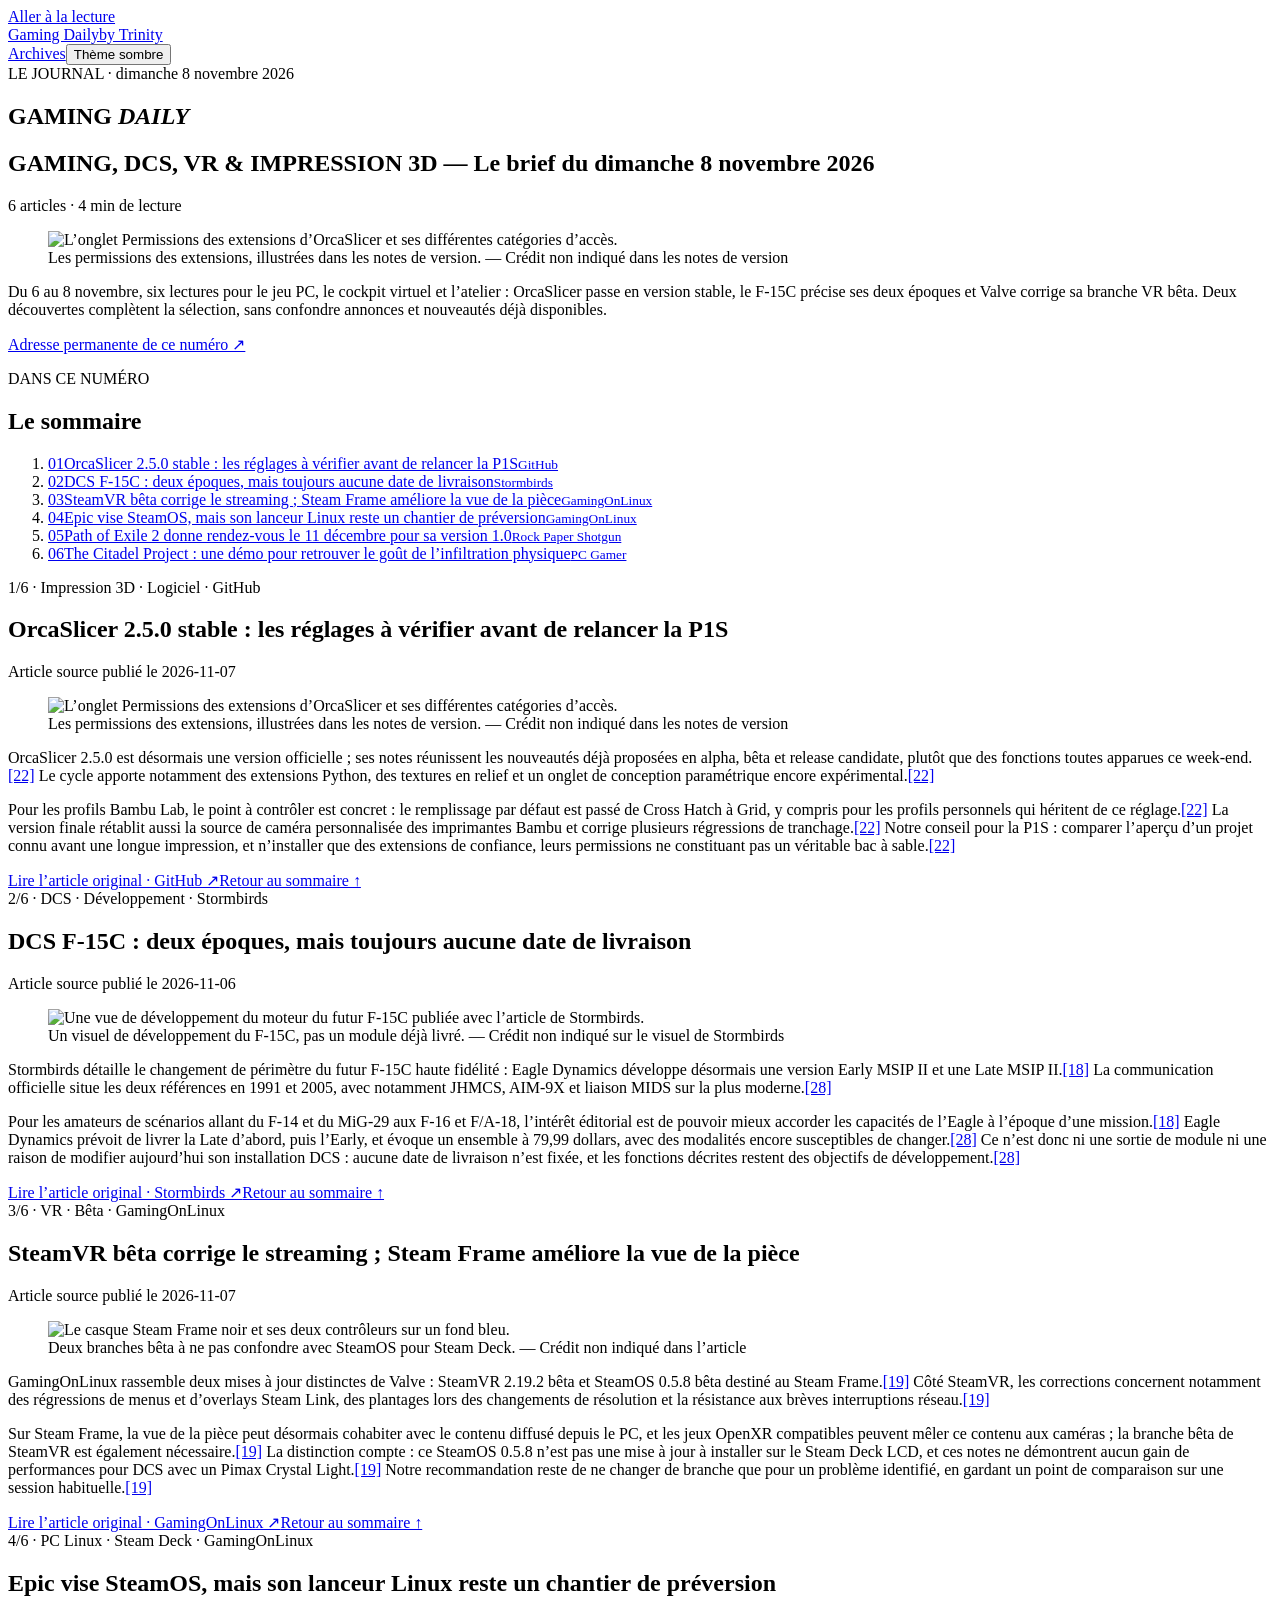
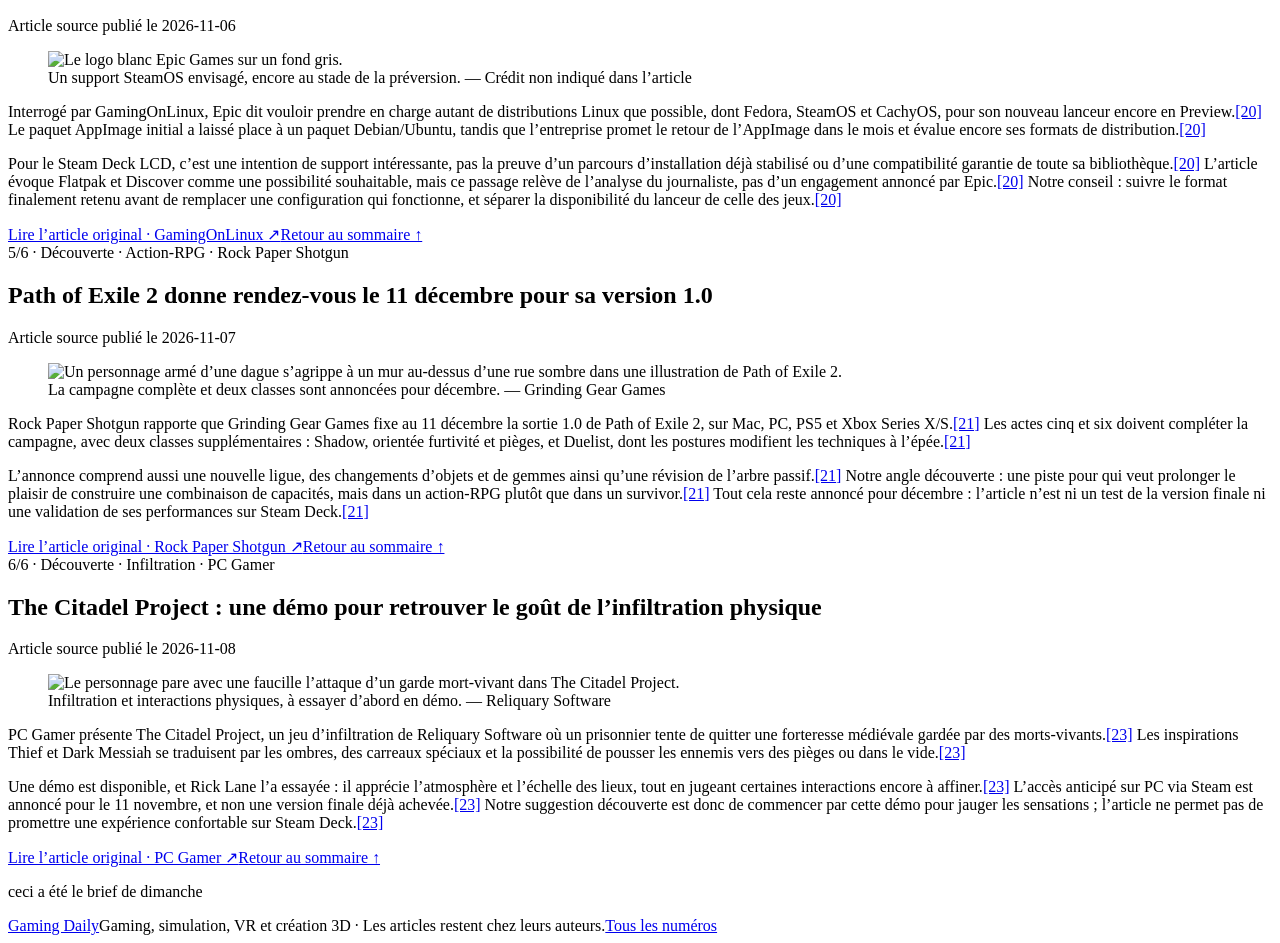
==== index.html @ 14b0c36d "Publish Gaming Daily 2026-11-08" ====
<!doctype html><html lang="fr" data-edition="2026-11-08"><head><meta charset="utf-8"><meta name="viewport" content="width=device-width, initial-scale=1"><meta name="color-scheme" content="light dark"><title>GAMING, DCS, VR &amp; IMPRESSION 3D — Le brief du dimanche 8 novembre 2026 — Gaming Daily</title><link rel="stylesheet" href="/gaming-daily/assets/style.css?v=96cc89c1b311"><script src="/gaming-daily/assets/theme.js?v=96cc89c1b311"></script></head><body><a class="skip" href="#lecture">Aller à la lecture</a><header class="top"><a href="/gaming-daily/">Gaming Daily<span>by Trinity</span></a><nav aria-label="Navigation principale"><a href="/gaming-daily/archives/">Archives</a><button id="theme" type="button" aria-label="Changer le thème">Thème sombre</button></nav></header><main id="lecture"><section class="cover"><div class="eyebrow">LE JOURNAL · dimanche 8 novembre 2026</div><h1>GAMING <em>DAILY</em></h1><div class="cover-bottom"><h2>GAMING, DCS, VR &amp; IMPRESSION 3D — Le brief du dimanche 8 novembre 2026</h2><p>6 articles · 4 min de lecture</p></div><figure class="cover-image"><img src="/gaming-daily/assets/images/2026-11-08/orcaslicer-permissions.png" alt="L’onglet Permissions des extensions d’OrcaSlicer et ses différentes catégories d’accès." fetchpriority="high"><figcaption>Les permissions des extensions, illustrées dans les notes de version. <span>— Crédit non indiqué dans les notes de version</span></figcaption></figure><p class="intro">Du 6 au 8 novembre, six lectures pour le jeu PC, le cockpit virtuel et l’atelier : OrcaSlicer passe en version stable, le F-15C précise ses deux époques et Valve corrige sa branche VR bêta. Deux découvertes complètent la sélection, sans confondre annonces et nouveautés déjà disponibles.</p><a class="permanent" href="/gaming-daily/editions/2026-11-08/">Adresse permanente de ce numéro ↗</a></section><section class="contents" aria-labelledby="sommaire"><div><p class="eyebrow">DANS CE NUMÉRO</p><h2 id="sommaire">Le sommaire</h2></div><ol><li><a href="#orcaslicer-250-stable"><span>01</span>OrcaSlicer 2.5.0 stable : les réglages à vérifier avant de relancer la P1S<small>GitHub</small></a></li><li><a href="#dcs-f15c-deux-epoques"><span>02</span>DCS F-15C : deux époques, mais toujours aucune date de livraison<small>Stormbirds</small></a></li><li><a href="#steamvr-beta-2192"><span>03</span>SteamVR bêta corrige le streaming ; Steam Frame améliore la vue de la pièce<small>GamingOnLinux</small></a></li><li><a href="#epic-linux-distributions"><span>04</span>Epic vise SteamOS, mais son lanceur Linux reste un chantier de préversion<small>GamingOnLinux</small></a></li><li><a href="#path-of-exile-2-10-date"><span>05</span>Path of Exile 2 donne rendez-vous le 11 décembre pour sa version 1.0<small>Rock Paper Shotgun</small></a></li><li><a href="#citadel-project-demo"><span>06</span>The Citadel Project : une démo pour retrouver le goût de l’infiltration physique<small>PC Gamer</small></a></li></ol></section><div class="stories"><article id="orcaslicer-250-stable"><header class="article-head"><div class="eyebrow">1/6 · Impression 3D · Logiciel · GitHub</div><h2>OrcaSlicer 2.5.0 stable : les réglages à vérifier avant de relancer la P1S</h2><p class="dateline">Article source publié le <time datetime="2026-11-07T07:13:09Z">2026-11-07</time></p></header><figure class="article-image"><img src="/gaming-daily/assets/images/2026-11-08/orcaslicer-permissions.png" alt="L’onglet Permissions des extensions d’OrcaSlicer et ses différentes catégories d’accès." loading="lazy"><figcaption>Les permissions des extensions, illustrées dans les notes de version. <span>— Crédit non indiqué dans les notes de version</span></figcaption></figure><div class="prose"><p>OrcaSlicer 2.5.0 est désormais une version officielle ; ses notes réunissent les nouveautés déjà proposées en alpha, bêta et release candidate, plutôt que des fonctions toutes apparues ce week-end.<a class="citation" href="https://github.com/OrcaSlicer/OrcaSlicer/releases/tag/v2.5.0" aria-label="Source 22 : GitHub">[22]</a> Le cycle apporte notamment des extensions Python, des textures en relief et un onglet de conception paramétrique encore expérimental.<a class="citation" href="https://github.com/OrcaSlicer/OrcaSlicer/releases/tag/v2.5.0" aria-label="Source 22 : GitHub">[22]</a></p><p>Pour les profils Bambu Lab, le point à contrôler est concret : le remplissage par défaut est passé de Cross Hatch à Grid, y compris pour les profils personnels qui héritent de ce réglage.<a class="citation" href="https://github.com/OrcaSlicer/OrcaSlicer/releases/tag/v2.5.0" aria-label="Source 22 : GitHub">[22]</a> La version finale rétablit aussi la source de caméra personnalisée des imprimantes Bambu et corrige plusieurs régressions de tranchage.<a class="citation" href="https://github.com/OrcaSlicer/OrcaSlicer/releases/tag/v2.5.0" aria-label="Source 22 : GitHub">[22]</a> Notre conseil pour la P1S : comparer l’aperçu d’un projet connu avant une longue impression, et n’installer que des extensions de confiance, leurs permissions ne constituant pas un véritable bac à sable.<a class="citation" href="https://github.com/OrcaSlicer/OrcaSlicer/releases/tag/v2.5.0" aria-label="Source 22 : GitHub">[22]</a></p><a class="source" href="https://github.com/OrcaSlicer/OrcaSlicer/releases/tag/v2.5.0" rel="noopener">Lire l’article original · GitHub ↗</a><a class="back" href="#sommaire">Retour au sommaire ↑</a></div></article><article id="dcs-f15c-deux-epoques"><header class="article-head"><div class="eyebrow">2/6 · DCS · Développement · Stormbirds</div><h2>DCS F-15C : deux époques, mais toujours aucune date de livraison</h2><p class="dateline">Article source publié le <time datetime="2026-11-06T20:38:07+00:00">2026-11-06</time></p></header><figure class="article-image"><img src="/gaming-daily/assets/images/2026-11-08/dcs-f15c-developpement.jpg" alt="Une vue de développement du moteur du futur F-15C publiée avec l’article de Stormbirds." loading="lazy"><figcaption>Un visuel de développement du F-15C, pas un module déjà livré. <span>— Crédit non indiqué sur le visuel de Stormbirds</span></figcaption></figure><div class="prose"><p>Stormbirds détaille le changement de périmètre du futur F-15C haute fidélité : Eagle Dynamics développe désormais une version Early MSIP II et une Late MSIP II.<a class="citation" href="https://stormbirds.blog/2026/11/06/eagle-dynamics-confirms-dcs-f-15c-will-have-both-msip-ii-early-and-late-variants/" aria-label="Source 18 : Stormbirds">[18]</a> La communication officielle situe les deux références en 1991 et 2005, avec notamment JHMCS, AIM-9X et liaison MIDS sur la plus moderne.<a class="citation" href="https://www.digitalcombatsimulator.com/en/news/2026-11-07" aria-label="Source 28 : Eagle Dynamics">[28]</a></p><p>Pour les amateurs de scénarios allant du F-14 et du MiG-29 aux F-16 et F/A-18, l’intérêt éditorial est de pouvoir mieux accorder les capacités de l’Eagle à l’époque d’une mission.<a class="citation" href="https://stormbirds.blog/2026/11/06/eagle-dynamics-confirms-dcs-f-15c-will-have-both-msip-ii-early-and-late-variants/" aria-label="Source 18 : Stormbirds">[18]</a> Eagle Dynamics prévoit de livrer la Late d’abord, puis l’Early, et évoque un ensemble à 79,99 dollars, avec des modalités encore susceptibles de changer.<a class="citation" href="https://www.digitalcombatsimulator.com/en/news/2026-11-07" aria-label="Source 28 : Eagle Dynamics">[28]</a> Ce n’est donc ni une sortie de module ni une raison de modifier aujourd’hui son installation DCS : aucune date de livraison n’est fixée, et les fonctions décrites restent des objectifs de développement.<a class="citation" href="https://www.digitalcombatsimulator.com/en/news/2026-11-07" aria-label="Source 28 : Eagle Dynamics">[28]</a></p><a class="source" href="https://stormbirds.blog/2026/11/06/eagle-dynamics-confirms-dcs-f-15c-will-have-both-msip-ii-early-and-late-variants/" rel="noopener">Lire l’article original · Stormbirds ↗</a><a class="back" href="#sommaire">Retour au sommaire ↑</a></div></article><article id="steamvr-beta-2192"><header class="article-head"><div class="eyebrow">3/6 · VR · Bêta · GamingOnLinux</div><h2>SteamVR bêta corrige le streaming ; Steam Frame améliore la vue de la pièce</h2><p class="dateline">Article source publié le <time datetime="2026-11-07T11:53:30Z">2026-11-07</time></p></header><figure class="article-image"><img src="/gaming-daily/assets/images/2026-11-08/steam-frame.jpg" alt="Le casque Steam Frame noir et ses deux contrôleurs sur un fond bleu." loading="lazy"><figcaption>Deux branches bêta à ne pas confondre avec SteamOS pour Steam Deck. <span>— Crédit non indiqué dans l’article</span></figcaption></figure><div class="prose"><p>GamingOnLinux rassemble deux mises à jour distinctes de Valve : SteamVR 2.19.2 bêta et SteamOS 0.5.8 bêta destiné au Steam Frame.<a class="citation" href="https://www.gamingonlinux.com/2026/11/steamos-0-5-8-beta-for-steam-frame-and-steamvr-beta-2-19-2-released/" aria-label="Source 19 : GamingOnLinux">[19]</a> Côté SteamVR, les corrections concernent notamment des régressions de menus et d’overlays Steam Link, des plantages lors des changements de résolution et la résistance aux brèves interruptions réseau.<a class="citation" href="https://www.gamingonlinux.com/2026/11/steamos-0-5-8-beta-for-steam-frame-and-steamvr-beta-2-19-2-released/" aria-label="Source 19 : GamingOnLinux">[19]</a></p><p>Sur Steam Frame, la vue de la pièce peut désormais cohabiter avec le contenu diffusé depuis le PC, et les jeux OpenXR compatibles peuvent mêler ce contenu aux caméras ; la branche bêta de SteamVR est également nécessaire.<a class="citation" href="https://www.gamingonlinux.com/2026/11/steamos-0-5-8-beta-for-steam-frame-and-steamvr-beta-2-19-2-released/" aria-label="Source 19 : GamingOnLinux">[19]</a> La distinction compte : ce SteamOS 0.5.8 n’est pas une mise à jour à installer sur le Steam Deck LCD, et ces notes ne démontrent aucun gain de performances pour DCS avec un Pimax Crystal Light.<a class="citation" href="https://www.gamingonlinux.com/2026/11/steamos-0-5-8-beta-for-steam-frame-and-steamvr-beta-2-19-2-released/" aria-label="Source 19 : GamingOnLinux">[19]</a> Notre recommandation reste de ne changer de branche que pour un problème identifié, en gardant un point de comparaison sur une session habituelle.<a class="citation" href="https://www.gamingonlinux.com/2026/11/steamos-0-5-8-beta-for-steam-frame-and-steamvr-beta-2-19-2-released/" aria-label="Source 19 : GamingOnLinux">[19]</a></p><a class="source" href="https://www.gamingonlinux.com/2026/11/steamos-0-5-8-beta-for-steam-frame-and-steamvr-beta-2-19-2-released/" rel="noopener">Lire l’article original · GamingOnLinux ↗</a><a class="back" href="#sommaire">Retour au sommaire ↑</a></div></article><article id="epic-linux-distributions"><header class="article-head"><div class="eyebrow">4/6 · PC Linux · Steam Deck · GamingOnLinux</div><h2>Epic vise SteamOS, mais son lanceur Linux reste un chantier de préversion</h2><p class="dateline">Article source publié le <time datetime="2026-11-06T19:22:31Z">2026-11-06</time></p></header><figure class="article-image"><img src="/gaming-daily/assets/images/2026-11-08/epic-linux.jpg" alt="Le logo blanc Epic Games sur un fond gris." loading="lazy"><figcaption>Un support SteamOS envisagé, encore au stade de la préversion. <span>— Crédit non indiqué dans l’article</span></figcaption></figure><div class="prose"><p>Interrogé par GamingOnLinux, Epic dit vouloir prendre en charge autant de distributions Linux que possible, dont Fedora, SteamOS et CachyOS, pour son nouveau lanceur encore en Preview.<a class="citation" href="https://www.gamingonlinux.com/2026/11/epic-games-comments-on-planned-linux-distribution-support/" aria-label="Source 20 : GamingOnLinux">[20]</a> Le paquet AppImage initial a laissé place à un paquet Debian/Ubuntu, tandis que l’entreprise promet le retour de l’AppImage dans le mois et évalue encore ses formats de distribution.<a class="citation" href="https://www.gamingonlinux.com/2026/11/epic-games-comments-on-planned-linux-distribution-support/" aria-label="Source 20 : GamingOnLinux">[20]</a></p><p>Pour le Steam Deck LCD, c’est une intention de support intéressante, pas la preuve d’un parcours d’installation déjà stabilisé ou d’une compatibilité garantie de toute sa bibliothèque.<a class="citation" href="https://www.gamingonlinux.com/2026/11/epic-games-comments-on-planned-linux-distribution-support/" aria-label="Source 20 : GamingOnLinux">[20]</a> L’article évoque Flatpak et Discover comme une possibilité souhaitable, mais ce passage relève de l’analyse du journaliste, pas d’un engagement annoncé par Epic.<a class="citation" href="https://www.gamingonlinux.com/2026/11/epic-games-comments-on-planned-linux-distribution-support/" aria-label="Source 20 : GamingOnLinux">[20]</a> Notre conseil : suivre le format finalement retenu avant de remplacer une configuration qui fonctionne, et séparer la disponibilité du lanceur de celle des jeux.<a class="citation" href="https://www.gamingonlinux.com/2026/11/epic-games-comments-on-planned-linux-distribution-support/" aria-label="Source 20 : GamingOnLinux">[20]</a></p><a class="source" href="https://www.gamingonlinux.com/2026/11/epic-games-comments-on-planned-linux-distribution-support/" rel="noopener">Lire l’article original · GamingOnLinux ↗</a><a class="back" href="#sommaire">Retour au sommaire ↑</a></div></article><article id="path-of-exile-2-10-date"><header class="article-head"><div class="eyebrow">5/6 · Découverte · Action-RPG · Rock Paper Shotgun</div><h2>Path of Exile 2 donne rendez-vous le 11 décembre pour sa version 1.0</h2><p class="dateline">Article source publié le <time datetime="2026-11-07T18:00:40+00:00">2026-11-07</time></p></header><figure class="article-image"><img src="/gaming-daily/assets/images/2026-11-08/path-of-exile-2.jpg" alt="Un personnage armé d’une dague s’agrippe à un mur au-dessus d’une rue sombre dans une illustration de Path of Exile 2." loading="lazy"><figcaption>La campagne complète et deux classes sont annoncées pour décembre. <span>— Grinding Gear Games</span></figcaption></figure><div class="prose"><p>Rock Paper Shotgun rapporte que Grinding Gear Games fixe au 11 décembre la sortie 1.0 de Path of Exile 2, sur Mac, PC, PS5 et Xbox Series X/S.<a class="citation" href="https://www.rockpapershotgun.com/path-of-exile-2s-10-version-is-out-this-year-after-all-arriving-in-december-with-a-full-campaign-two-neat-new-classes-and-more" aria-label="Source 21 : Rock Paper Shotgun">[21]</a> Les actes cinq et six doivent compléter la campagne, avec deux classes supplémentaires : Shadow, orientée furtivité et pièges, et Duelist, dont les postures modifient les techniques à l’épée.<a class="citation" href="https://www.rockpapershotgun.com/path-of-exile-2s-10-version-is-out-this-year-after-all-arriving-in-december-with-a-full-campaign-two-neat-new-classes-and-more" aria-label="Source 21 : Rock Paper Shotgun">[21]</a></p><p>L’annonce comprend aussi une nouvelle ligue, des changements d’objets et de gemmes ainsi qu’une révision de l’arbre passif.<a class="citation" href="https://www.rockpapershotgun.com/path-of-exile-2s-10-version-is-out-this-year-after-all-arriving-in-december-with-a-full-campaign-two-neat-new-classes-and-more" aria-label="Source 21 : Rock Paper Shotgun">[21]</a> Notre angle découverte : une piste pour qui veut prolonger le plaisir de construire une combinaison de capacités, mais dans un action-RPG plutôt que dans un survivor.<a class="citation" href="https://www.rockpapershotgun.com/path-of-exile-2s-10-version-is-out-this-year-after-all-arriving-in-december-with-a-full-campaign-two-neat-new-classes-and-more" aria-label="Source 21 : Rock Paper Shotgun">[21]</a> Tout cela reste annoncé pour décembre : l’article n’est ni un test de la version finale ni une validation de ses performances sur Steam Deck.<a class="citation" href="https://www.rockpapershotgun.com/path-of-exile-2s-10-version-is-out-this-year-after-all-arriving-in-december-with-a-full-campaign-two-neat-new-classes-and-more" aria-label="Source 21 : Rock Paper Shotgun">[21]</a></p><a class="source" href="https://www.rockpapershotgun.com/path-of-exile-2s-10-version-is-out-this-year-after-all-arriving-in-december-with-a-full-campaign-two-neat-new-classes-and-more" rel="noopener">Lire l’article original · Rock Paper Shotgun ↗</a><a class="back" href="#sommaire">Retour au sommaire ↑</a></div></article><article id="citadel-project-demo"><header class="article-head"><div class="eyebrow">6/6 · Découverte · Infiltration · PC Gamer</div><h2>The Citadel Project : une démo pour retrouver le goût de l’infiltration physique</h2><p class="dateline">Article source publié le <time datetime="2026-11-08T15:08:46Z">2026-11-08</time></p></header><figure class="article-image"><img src="/gaming-daily/assets/images/2026-11-08/citadel-project.jpg" alt="Le personnage pare avec une faucille l’attaque d’un garde mort-vivant dans The Citadel Project." loading="lazy"><figcaption>Infiltration et interactions physiques, à essayer d’abord en démo. <span>— Reliquary Software</span></figcaption></figure><div class="prose"><p>PC Gamer présente The Citadel Project, un jeu d’infiltration de Reliquary Software où un prisonnier tente de quitter une forteresse médiévale gardée par des morts-vivants.<a class="citation" href="https://www.pcgamer.com/games/sim/inspired-by-dark-messiah-and-thief-this-stealth-game-sees-you-sneak-through-a-medieval-megastructure-prowled-by-undead-guards/" aria-label="Source 23 : PC Gamer">[23]</a> Les inspirations Thief et Dark Messiah se traduisent par les ombres, des carreaux spéciaux et la possibilité de pousser les ennemis vers des pièges ou dans le vide.<a class="citation" href="https://www.pcgamer.com/games/sim/inspired-by-dark-messiah-and-thief-this-stealth-game-sees-you-sneak-through-a-medieval-megastructure-prowled-by-undead-guards/" aria-label="Source 23 : PC Gamer">[23]</a></p><p>Une démo est disponible, et Rick Lane l’a essayée : il apprécie l’atmosphère et l’échelle des lieux, tout en jugeant certaines interactions encore à affiner.<a class="citation" href="https://www.pcgamer.com/games/sim/inspired-by-dark-messiah-and-thief-this-stealth-game-sees-you-sneak-through-a-medieval-megastructure-prowled-by-undead-guards/" aria-label="Source 23 : PC Gamer">[23]</a> L’accès anticipé sur PC via Steam est annoncé pour le 11 novembre, et non une version finale déjà achevée.<a class="citation" href="https://www.pcgamer.com/games/sim/inspired-by-dark-messiah-and-thief-this-stealth-game-sees-you-sneak-through-a-medieval-megastructure-prowled-by-undead-guards/" aria-label="Source 23 : PC Gamer">[23]</a> Notre suggestion découverte est donc de commencer par cette démo pour jauger les sensations ; l’article ne permet pas de promettre une expérience confortable sur Steam Deck.<a class="citation" href="https://www.pcgamer.com/games/sim/inspired-by-dark-messiah-and-thief-this-stealth-game-sees-you-sneak-through-a-medieval-megastructure-prowled-by-undead-guards/" aria-label="Source 23 : PC Gamer">[23]</a></p><a class="source" href="https://www.pcgamer.com/games/sim/inspired-by-dark-messiah-and-thief-this-stealth-game-sees-you-sneak-through-a-medieval-megastructure-prowled-by-undead-guards/" rel="noopener">Lire l’article original · PC Gamer ↗</a><a class="back" href="#sommaire">Retour au sommaire ↑</a></div></article></div><p class="closing">ceci a été le brief de dimanche</p></main><footer><a href="/gaming-daily/">Gaming Daily</a><span>Gaming, simulation, VR et création 3D · Les articles restent chez leurs auteurs.</span><a href="/gaming-daily/archives/">Tous les numéros</a></footer></body></html>
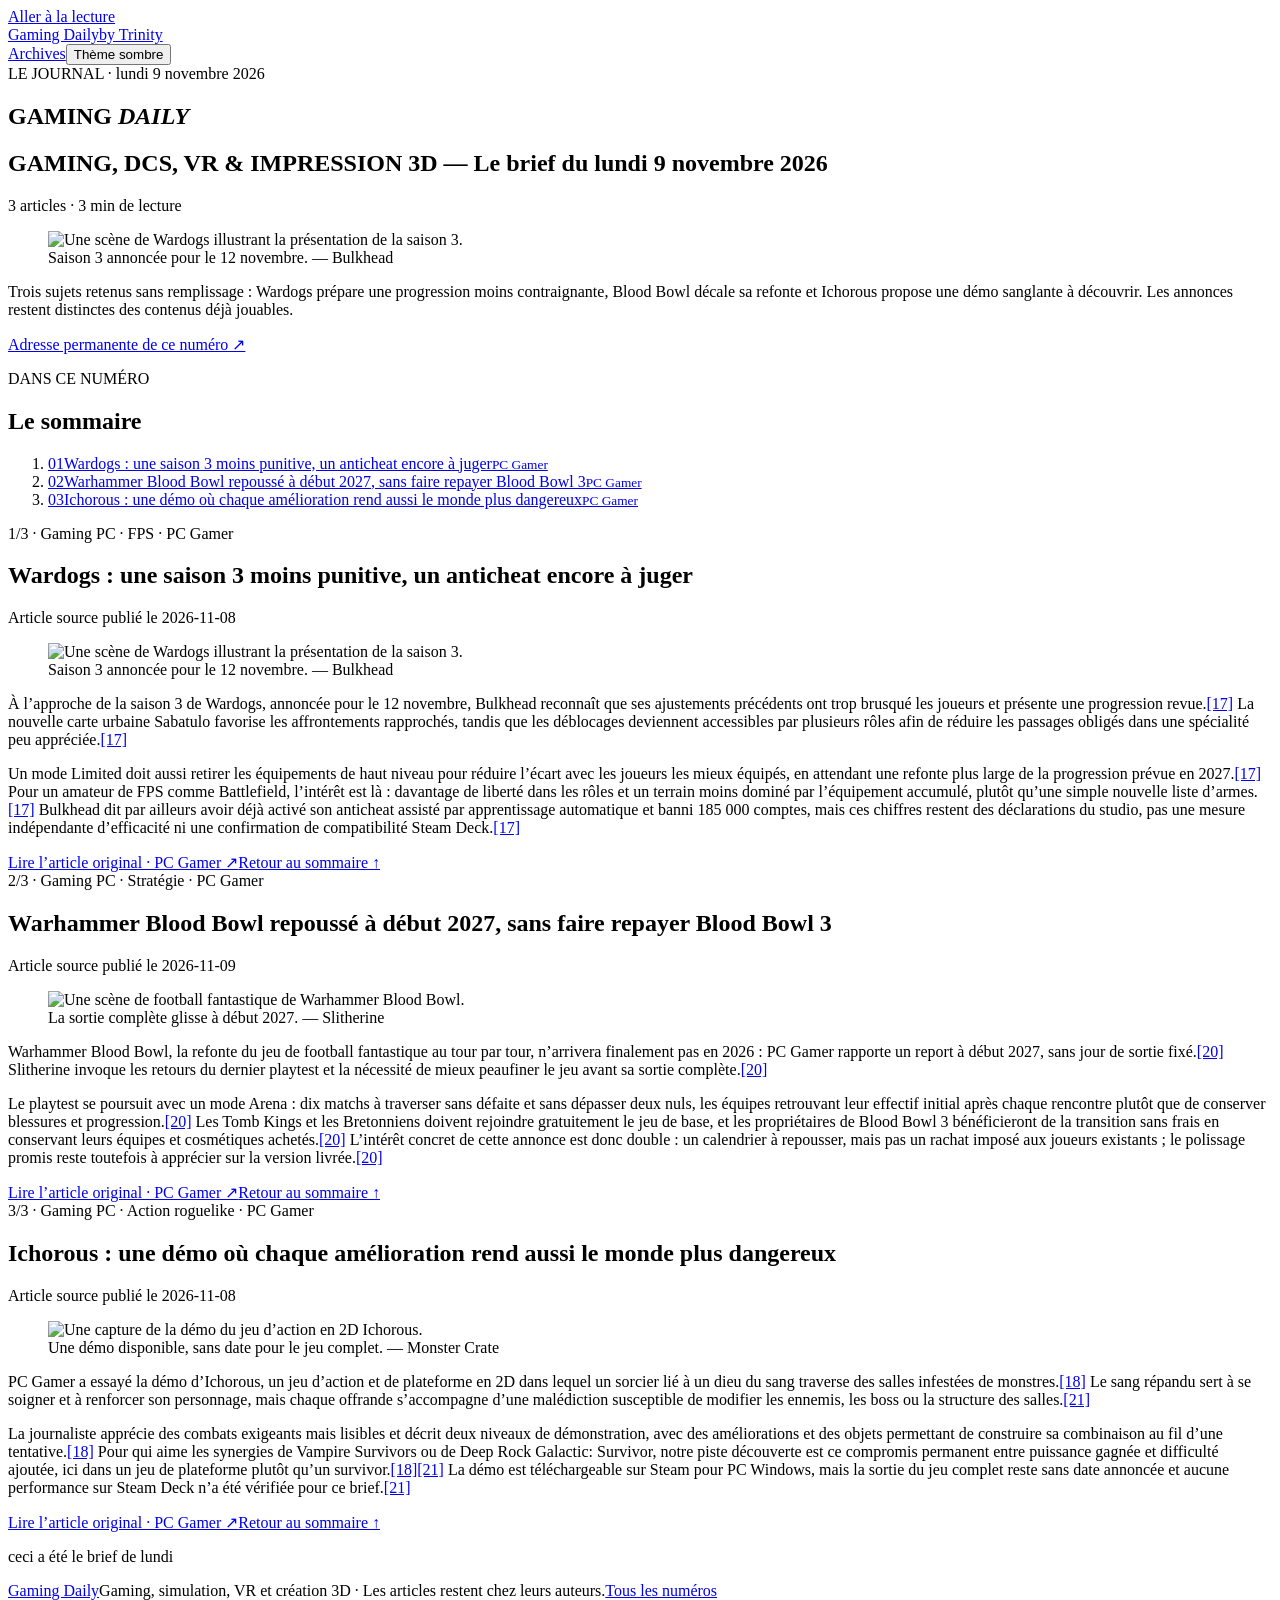
==== commit f07a7ecf: "Publish Gaming Daily 2026-11-09" ====
--- a/index.html
+++ b/index.html
@@ -1 +1 @@
-<!doctype html><html lang="fr" data-edition="2026-11-08"><head><meta charset="utf-8"><meta name="viewport" content="width=device-width, initial-scale=1"><meta name="color-scheme" content="light dark"><title>GAMING, DCS, VR &amp; IMPRESSION 3D — Le brief du dimanche 8 novembre 2026 — Gaming Daily</title><link rel="stylesheet" href="/gaming-daily/assets/style.css?v=96cc89c1b311"><script src="/gaming-daily/assets/theme.js?v=96cc89c1b311"></script></head><body><a class="skip" href="#lecture">Aller à la lecture</a><header class="top"><a href="/gaming-daily/">Gaming Daily<span>by Trinity</span></a><nav aria-label="Navigation principale"><a href="/gaming-daily/archives/">Archives</a><button id="theme" type="button" aria-label="Changer le thème">Thème sombre</button></nav></header><main id="lecture"><section class="cover"><div class="eyebrow">LE JOURNAL · dimanche 8 novembre 2026</div><h1>GAMING <em>DAILY</em></h1><div class="cover-bottom"><h2>GAMING, DCS, VR &amp; IMPRESSION 3D — Le brief du dimanche 8 novembre 2026</h2><p>6 articles · 4 min de lecture</p></div><figure class="cover-image"><img src="/gaming-daily/assets/images/2026-11-08/orcaslicer-permissions.png" alt="L’onglet Permissions des extensions d’OrcaSlicer et ses différentes catégories d’accès." fetchpriority="high"><figcaption>Les permissions des extensions, illustrées dans les notes de version. <span>— Crédit non indiqué dans les notes de version</span></figcaption></figure><p class="intro">Du 6 au 8 novembre, six lectures pour le jeu PC, le cockpit virtuel et l’atelier : OrcaSlicer passe en version stable, le F-15C précise ses deux époques et Valve corrige sa branche VR bêta. Deux découvertes complètent la sélection, sans confondre annonces et nouveautés déjà disponibles.</p><a class="permanent" href="/gaming-daily/editions/2026-11-08/">Adresse permanente de ce numéro ↗</a></section><section class="contents" aria-labelledby="sommaire"><div><p class="eyebrow">DANS CE NUMÉRO</p><h2 id="sommaire">Le sommaire</h2></div><ol><li><a href="#orcaslicer-250-stable"><span>01</span>OrcaSlicer 2.5.0 stable : les réglages à vérifier avant de relancer la P1S<small>GitHub</small></a></li><li><a href="#dcs-f15c-deux-epoques"><span>02</span>DCS F-15C : deux époques, mais toujours aucune date de livraison<small>Stormbirds</small></a></li><li><a href="#steamvr-beta-2192"><span>03</span>SteamVR bêta corrige le streaming ; Steam Frame améliore la vue de la pièce<small>GamingOnLinux</small></a></li><li><a href="#epic-linux-distributions"><span>04</span>Epic vise SteamOS, mais son lanceur Linux reste un chantier de préversion<small>GamingOnLinux</small></a></li><li><a href="#path-of-exile-2-10-date"><span>05</span>Path of Exile 2 donne rendez-vous le 11 décembre pour sa version 1.0<small>Rock Paper Shotgun</small></a></li><li><a href="#citadel-project-demo"><span>06</span>The Citadel Project : une démo pour retrouver le goût de l’infiltration physique<small>PC Gamer</small></a></li></ol></section><div class="stories"><article id="orcaslicer-250-stable"><header class="article-head"><div class="eyebrow">1/6 · Impression 3D · Logiciel · GitHub</div><h2>OrcaSlicer 2.5.0 stable : les réglages à vérifier avant de relancer la P1S</h2><p class="dateline">Article source publié le <time datetime="2026-11-07T07:13:09Z">2026-11-07</time></p></header><figure class="article-image"><img src="/gaming-daily/assets/images/2026-11-08/orcaslicer-permissions.png" alt="L’onglet Permissions des extensions d’OrcaSlicer et ses différentes catégories d’accès." loading="lazy"><figcaption>Les permissions des extensions, illustrées dans les notes de version. <span>— Crédit non indiqué dans les notes de version</span></figcaption></figure><div class="prose"><p>OrcaSlicer 2.5.0 est désormais une version officielle ; ses notes réunissent les nouveautés déjà proposées en alpha, bêta et release candidate, plutôt que des fonctions toutes apparues ce week-end.<a class="citation" href="https://github.com/OrcaSlicer/OrcaSlicer/releases/tag/v2.5.0" aria-label="Source 22 : GitHub">[22]</a> Le cycle apporte notamment des extensions Python, des textures en relief et un onglet de conception paramétrique encore expérimental.<a class="citation" href="https://github.com/OrcaSlicer/OrcaSlicer/releases/tag/v2.5.0" aria-label="Source 22 : GitHub">[22]</a></p><p>Pour les profils Bambu Lab, le point à contrôler est concret : le remplissage par défaut est passé de Cross Hatch à Grid, y compris pour les profils personnels qui héritent de ce réglage.<a class="citation" href="https://github.com/OrcaSlicer/OrcaSlicer/releases/tag/v2.5.0" aria-label="Source 22 : GitHub">[22]</a> La version finale rétablit aussi la source de caméra personnalisée des imprimantes Bambu et corrige plusieurs régressions de tranchage.<a class="citation" href="https://github.com/OrcaSlicer/OrcaSlicer/releases/tag/v2.5.0" aria-label="Source 22 : GitHub">[22]</a> Notre conseil pour la P1S : comparer l’aperçu d’un projet connu avant une longue impression, et n’installer que des extensions de confiance, leurs permissions ne constituant pas un véritable bac à sable.<a class="citation" href="https://github.com/OrcaSlicer/OrcaSlicer/releases/tag/v2.5.0" aria-label="Source 22 : GitHub">[22]</a></p><a class="source" href="https://github.com/OrcaSlicer/OrcaSlicer/releases/tag/v2.5.0" rel="noopener">Lire l’article original · GitHub ↗</a><a class="back" href="#sommaire">Retour au sommaire ↑</a></div></article><article id="dcs-f15c-deux-epoques"><header class="article-head"><div class="eyebrow">2/6 · DCS · Développement · Stormbirds</div><h2>DCS F-15C : deux époques, mais toujours aucune date de livraison</h2><p class="dateline">Article source publié le <time datetime="2026-11-06T20:38:07+00:00">2026-11-06</time></p></header><figure class="article-image"><img src="/gaming-daily/assets/images/2026-11-08/dcs-f15c-developpement.jpg" alt="Une vue de développement du moteur du futur F-15C publiée avec l’article de Stormbirds." loading="lazy"><figcaption>Un visuel de développement du F-15C, pas un module déjà livré. <span>— Crédit non indiqué sur le visuel de Stormbirds</span></figcaption></figure><div class="prose"><p>Stormbirds détaille le changement de périmètre du futur F-15C haute fidélité : Eagle Dynamics développe désormais une version Early MSIP II et une Late MSIP II.<a class="citation" href="https://stormbirds.blog/2026/11/06/eagle-dynamics-confirms-dcs-f-15c-will-have-both-msip-ii-early-and-late-variants/" aria-label="Source 18 : Stormbirds">[18]</a> La communication officielle situe les deux références en 1991 et 2005, avec notamment JHMCS, AIM-9X et liaison MIDS sur la plus moderne.<a class="citation" href="https://www.digitalcombatsimulator.com/en/news/2026-11-07" aria-label="Source 28 : Eagle Dynamics">[28]</a></p><p>Pour les amateurs de scénarios allant du F-14 et du MiG-29 aux F-16 et F/A-18, l’intérêt éditorial est de pouvoir mieux accorder les capacités de l’Eagle à l’époque d’une mission.<a class="citation" href="https://stormbirds.blog/2026/11/06/eagle-dynamics-confirms-dcs-f-15c-will-have-both-msip-ii-early-and-late-variants/" aria-label="Source 18 : Stormbirds">[18]</a> Eagle Dynamics prévoit de livrer la Late d’abord, puis l’Early, et évoque un ensemble à 79,99 dollars, avec des modalités encore susceptibles de changer.<a class="citation" href="https://www.digitalcombatsimulator.com/en/news/2026-11-07" aria-label="Source 28 : Eagle Dynamics">[28]</a> Ce n’est donc ni une sortie de module ni une raison de modifier aujourd’hui son installation DCS : aucune date de livraison n’est fixée, et les fonctions décrites restent des objectifs de développement.<a class="citation" href="https://www.digitalcombatsimulator.com/en/news/2026-11-07" aria-label="Source 28 : Eagle Dynamics">[28]</a></p><a class="source" href="https://stormbirds.blog/2026/11/06/eagle-dynamics-confirms-dcs-f-15c-will-have-both-msip-ii-early-and-late-variants/" rel="noopener">Lire l’article original · Stormbirds ↗</a><a class="back" href="#sommaire">Retour au sommaire ↑</a></div></article><article id="steamvr-beta-2192"><header class="article-head"><div class="eyebrow">3/6 · VR · Bêta · GamingOnLinux</div><h2>SteamVR bêta corrige le streaming ; Steam Frame améliore la vue de la pièce</h2><p class="dateline">Article source publié le <time datetime="2026-11-07T11:53:30Z">2026-11-07</time></p></header><figure class="article-image"><img src="/gaming-daily/assets/images/2026-11-08/steam-frame.jpg" alt="Le casque Steam Frame noir et ses deux contrôleurs sur un fond bleu." loading="lazy"><figcaption>Deux branches bêta à ne pas confondre avec SteamOS pour Steam Deck. <span>— Crédit non indiqué dans l’article</span></figcaption></figure><div class="prose"><p>GamingOnLinux rassemble deux mises à jour distinctes de Valve : SteamVR 2.19.2 bêta et SteamOS 0.5.8 bêta destiné au Steam Frame.<a class="citation" href="https://www.gamingonlinux.com/2026/11/steamos-0-5-8-beta-for-steam-frame-and-steamvr-beta-2-19-2-released/" aria-label="Source 19 : GamingOnLinux">[19]</a> Côté SteamVR, les corrections concernent notamment des régressions de menus et d’overlays Steam Link, des plantages lors des changements de résolution et la résistance aux brèves interruptions réseau.<a class="citation" href="https://www.gamingonlinux.com/2026/11/steamos-0-5-8-beta-for-steam-frame-and-steamvr-beta-2-19-2-released/" aria-label="Source 19 : GamingOnLinux">[19]</a></p><p>Sur Steam Frame, la vue de la pièce peut désormais cohabiter avec le contenu diffusé depuis le PC, et les jeux OpenXR compatibles peuvent mêler ce contenu aux caméras ; la branche bêta de SteamVR est également nécessaire.<a class="citation" href="https://www.gamingonlinux.com/2026/11/steamos-0-5-8-beta-for-steam-frame-and-steamvr-beta-2-19-2-released/" aria-label="Source 19 : GamingOnLinux">[19]</a> La distinction compte : ce SteamOS 0.5.8 n’est pas une mise à jour à installer sur le Steam Deck LCD, et ces notes ne démontrent aucun gain de performances pour DCS avec un Pimax Crystal Light.<a class="citation" href="https://www.gamingonlinux.com/2026/11/steamos-0-5-8-beta-for-steam-frame-and-steamvr-beta-2-19-2-released/" aria-label="Source 19 : GamingOnLinux">[19]</a> Notre recommandation reste de ne changer de branche que pour un problème identifié, en gardant un point de comparaison sur une session habituelle.<a class="citation" href="https://www.gamingonlinux.com/2026/11/steamos-0-5-8-beta-for-steam-frame-and-steamvr-beta-2-19-2-released/" aria-label="Source 19 : GamingOnLinux">[19]</a></p><a class="source" href="https://www.gamingonlinux.com/2026/11/steamos-0-5-8-beta-for-steam-frame-and-steamvr-beta-2-19-2-released/" rel="noopener">Lire l’article original · GamingOnLinux ↗</a><a class="back" href="#sommaire">Retour au sommaire ↑</a></div></article><article id="epic-linux-distributions"><header class="article-head"><div class="eyebrow">4/6 · PC Linux · Steam Deck · GamingOnLinux</div><h2>Epic vise SteamOS, mais son lanceur Linux reste un chantier de préversion</h2><p class="dateline">Article source publié le <time datetime="2026-11-06T19:22:31Z">2026-11-06</time></p></header><figure class="article-image"><img src="/gaming-daily/assets/images/2026-11-08/epic-linux.jpg" alt="Le logo blanc Epic Games sur un fond gris." loading="lazy"><figcaption>Un support SteamOS envisagé, encore au stade de la préversion. <span>— Crédit non indiqué dans l’article</span></figcaption></figure><div class="prose"><p>Interrogé par GamingOnLinux, Epic dit vouloir prendre en charge autant de distributions Linux que possible, dont Fedora, SteamOS et CachyOS, pour son nouveau lanceur encore en Preview.<a class="citation" href="https://www.gamingonlinux.com/2026/11/epic-games-comments-on-planned-linux-distribution-support/" aria-label="Source 20 : GamingOnLinux">[20]</a> Le paquet AppImage initial a laissé place à un paquet Debian/Ubuntu, tandis que l’entreprise promet le retour de l’AppImage dans le mois et évalue encore ses formats de distribution.<a class="citation" href="https://www.gamingonlinux.com/2026/11/epic-games-comments-on-planned-linux-distribution-support/" aria-label="Source 20 : GamingOnLinux">[20]</a></p><p>Pour le Steam Deck LCD, c’est une intention de support intéressante, pas la preuve d’un parcours d’installation déjà stabilisé ou d’une compatibilité garantie de toute sa bibliothèque.<a class="citation" href="https://www.gamingonlinux.com/2026/11/epic-games-comments-on-planned-linux-distribution-support/" aria-label="Source 20 : GamingOnLinux">[20]</a> L’article évoque Flatpak et Discover comme une possibilité souhaitable, mais ce passage relève de l’analyse du journaliste, pas d’un engagement annoncé par Epic.<a class="citation" href="https://www.gamingonlinux.com/2026/11/epic-games-comments-on-planned-linux-distribution-support/" aria-label="Source 20 : GamingOnLinux">[20]</a> Notre conseil : suivre le format finalement retenu avant de remplacer une configuration qui fonctionne, et séparer la disponibilité du lanceur de celle des jeux.<a class="citation" href="https://www.gamingonlinux.com/2026/11/epic-games-comments-on-planned-linux-distribution-support/" aria-label="Source 20 : GamingOnLinux">[20]</a></p><a class="source" href="https://www.gamingonlinux.com/2026/11/epic-games-comments-on-planned-linux-distribution-support/" rel="noopener">Lire l’article original · GamingOnLinux ↗</a><a class="back" href="#sommaire">Retour au sommaire ↑</a></div></article><article id="path-of-exile-2-10-date"><header class="article-head"><div class="eyebrow">5/6 · Découverte · Action-RPG · Rock Paper Shotgun</div><h2>Path of Exile 2 donne rendez-vous le 11 décembre pour sa version 1.0</h2><p class="dateline">Article source publié le <time datetime="2026-11-07T18:00:40+00:00">2026-11-07</time></p></header><figure class="article-image"><img src="/gaming-daily/assets/images/2026-11-08/path-of-exile-2.jpg" alt="Un personnage armé d’une dague s’agrippe à un mur au-dessus d’une rue sombre dans une illustration de Path of Exile 2." loading="lazy"><figcaption>La campagne complète et deux classes sont annoncées pour décembre. <span>— Grinding Gear Games</span></figcaption></figure><div class="prose"><p>Rock Paper Shotgun rapporte que Grinding Gear Games fixe au 11 décembre la sortie 1.0 de Path of Exile 2, sur Mac, PC, PS5 et Xbox Series X/S.<a class="citation" href="https://www.rockpapershotgun.com/path-of-exile-2s-10-version-is-out-this-year-after-all-arriving-in-december-with-a-full-campaign-two-neat-new-classes-and-more" aria-label="Source 21 : Rock Paper Shotgun">[21]</a> Les actes cinq et six doivent compléter la campagne, avec deux classes supplémentaires : Shadow, orientée furtivité et pièges, et Duelist, dont les postures modifient les techniques à l’épée.<a class="citation" href="https://www.rockpapershotgun.com/path-of-exile-2s-10-version-is-out-this-year-after-all-arriving-in-december-with-a-full-campaign-two-neat-new-classes-and-more" aria-label="Source 21 : Rock Paper Shotgun">[21]</a></p><p>L’annonce comprend aussi une nouvelle ligue, des changements d’objets et de gemmes ainsi qu’une révision de l’arbre passif.<a class="citation" href="https://www.rockpapershotgun.com/path-of-exile-2s-10-version-is-out-this-year-after-all-arriving-in-december-with-a-full-campaign-two-neat-new-classes-and-more" aria-label="Source 21 : Rock Paper Shotgun">[21]</a> Notre angle découverte : une piste pour qui veut prolonger le plaisir de construire une combinaison de capacités, mais dans un action-RPG plutôt que dans un survivor.<a class="citation" href="https://www.rockpapershotgun.com/path-of-exile-2s-10-version-is-out-this-year-after-all-arriving-in-december-with-a-full-campaign-two-neat-new-classes-and-more" aria-label="Source 21 : Rock Paper Shotgun">[21]</a> Tout cela reste annoncé pour décembre : l’article n’est ni un test de la version finale ni une validation de ses performances sur Steam Deck.<a class="citation" href="https://www.rockpapershotgun.com/path-of-exile-2s-10-version-is-out-this-year-after-all-arriving-in-december-with-a-full-campaign-two-neat-new-classes-and-more" aria-label="Source 21 : Rock Paper Shotgun">[21]</a></p><a class="source" href="https://www.rockpapershotgun.com/path-of-exile-2s-10-version-is-out-this-year-after-all-arriving-in-december-with-a-full-campaign-two-neat-new-classes-and-more" rel="noopener">Lire l’article original · Rock Paper Shotgun ↗</a><a class="back" href="#sommaire">Retour au sommaire ↑</a></div></article><article id="citadel-project-demo"><header class="article-head"><div class="eyebrow">6/6 · Découverte · Infiltration · PC Gamer</div><h2>The Citadel Project : une démo pour retrouver le goût de l’infiltration physique</h2><p class="dateline">Article source publié le <time datetime="2026-11-08T15:08:46Z">2026-11-08</time></p></header><figure class="article-image"><img src="/gaming-daily/assets/images/2026-11-08/citadel-project.jpg" alt="Le personnage pare avec une faucille l’attaque d’un garde mort-vivant dans The Citadel Project." loading="lazy"><figcaption>Infiltration et interactions physiques, à essayer d’abord en démo. <span>— Reliquary Software</span></figcaption></figure><div class="prose"><p>PC Gamer présente The Citadel Project, un jeu d’infiltration de Reliquary Software où un prisonnier tente de quitter une forteresse médiévale gardée par des morts-vivants.<a class="citation" href="https://www.pcgamer.com/games/sim/inspired-by-dark-messiah-and-thief-this-stealth-game-sees-you-sneak-through-a-medieval-megastructure-prowled-by-undead-guards/" aria-label="Source 23 : PC Gamer">[23]</a> Les inspirations Thief et Dark Messiah se traduisent par les ombres, des carreaux spéciaux et la possibilité de pousser les ennemis vers des pièges ou dans le vide.<a class="citation" href="https://www.pcgamer.com/games/sim/inspired-by-dark-messiah-and-thief-this-stealth-game-sees-you-sneak-through-a-medieval-megastructure-prowled-by-undead-guards/" aria-label="Source 23 : PC Gamer">[23]</a></p><p>Une démo est disponible, et Rick Lane l’a essayée : il apprécie l’atmosphère et l’échelle des lieux, tout en jugeant certaines interactions encore à affiner.<a class="citation" href="https://www.pcgamer.com/games/sim/inspired-by-dark-messiah-and-thief-this-stealth-game-sees-you-sneak-through-a-medieval-megastructure-prowled-by-undead-guards/" aria-label="Source 23 : PC Gamer">[23]</a> L’accès anticipé sur PC via Steam est annoncé pour le 11 novembre, et non une version finale déjà achevée.<a class="citation" href="https://www.pcgamer.com/games/sim/inspired-by-dark-messiah-and-thief-this-stealth-game-sees-you-sneak-through-a-medieval-megastructure-prowled-by-undead-guards/" aria-label="Source 23 : PC Gamer">[23]</a> Notre suggestion découverte est donc de commencer par cette démo pour jauger les sensations ; l’article ne permet pas de promettre une expérience confortable sur Steam Deck.<a class="citation" href="https://www.pcgamer.com/games/sim/inspired-by-dark-messiah-and-thief-this-stealth-game-sees-you-sneak-through-a-medieval-megastructure-prowled-by-undead-guards/" aria-label="Source 23 : PC Gamer">[23]</a></p><a class="source" href="https://www.pcgamer.com/games/sim/inspired-by-dark-messiah-and-thief-this-stealth-game-sees-you-sneak-through-a-medieval-megastructure-prowled-by-undead-guards/" rel="noopener">Lire l’article original · PC Gamer ↗</a><a class="back" href="#sommaire">Retour au sommaire ↑</a></div></article></div><p class="closing">ceci a été le brief de dimanche</p></main><footer><a href="/gaming-daily/">Gaming Daily</a><span>Gaming, simulation, VR et création 3D · Les articles restent chez leurs auteurs.</span><a href="/gaming-daily/archives/">Tous les numéros</a></footer></body></html>+<!doctype html><html lang="fr" data-edition="2026-11-09"><head><meta charset="utf-8"><meta name="viewport" content="width=device-width, initial-scale=1"><meta name="color-scheme" content="light dark"><title>GAMING, DCS, VR &amp; IMPRESSION 3D — Le brief du lundi 9 novembre 2026 — Gaming Daily</title><link rel="stylesheet" href="/gaming-daily/assets/style.css?v=96cc89c1b311"><script src="/gaming-daily/assets/theme.js?v=96cc89c1b311"></script></head><body><a class="skip" href="#lecture">Aller à la lecture</a><header class="top"><a href="/gaming-daily/">Gaming Daily<span>by Trinity</span></a><nav aria-label="Navigation principale"><a href="/gaming-daily/archives/">Archives</a><button id="theme" type="button" aria-label="Changer le thème">Thème sombre</button></nav></header><main id="lecture"><section class="cover"><div class="eyebrow">LE JOURNAL · lundi 9 novembre 2026</div><h1>GAMING <em>DAILY</em></h1><div class="cover-bottom"><h2>GAMING, DCS, VR &amp; IMPRESSION 3D — Le brief du lundi 9 novembre 2026</h2><p>3 articles · 3 min de lecture</p></div><figure class="cover-image"><img src="/gaming-daily/assets/images/2026-11-09/wardogs-saison-3.jpg" alt="Une scène de Wardogs illustrant la présentation de la saison 3." fetchpriority="high"><figcaption>Saison 3 annoncée pour le 12 novembre. <span>— Bulkhead</span></figcaption></figure><p class="intro">Trois sujets retenus sans remplissage : Wardogs prépare une progression moins contraignante, Blood Bowl décale sa refonte et Ichorous propose une démo sanglante à découvrir. Les annonces restent distinctes des contenus déjà jouables.</p><a class="permanent" href="/gaming-daily/editions/2026-11-09/">Adresse permanente de ce numéro ↗</a></section><section class="contents" aria-labelledby="sommaire"><div><p class="eyebrow">DANS CE NUMÉRO</p><h2 id="sommaire">Le sommaire</h2></div><ol><li><a href="#wardogs-saison-3"><span>01</span>Wardogs : une saison 3 moins punitive, un anticheat encore à juger<small>PC Gamer</small></a></li><li><a href="#blood-bowl-report-2027"><span>02</span>Warhammer Blood Bowl repoussé à début 2027, sans faire repayer Blood Bowl 3<small>PC Gamer</small></a></li><li><a href="#ichorous-demo"><span>03</span>Ichorous : une démo où chaque amélioration rend aussi le monde plus dangereux<small>PC Gamer</small></a></li></ol></section><div class="stories"><article id="wardogs-saison-3"><header class="article-head"><div class="eyebrow">1/3 · Gaming PC · FPS · PC Gamer</div><h2>Wardogs : une saison 3 moins punitive, un anticheat encore à juger</h2><p class="dateline">Article source publié le <time datetime="2026-11-08T12:16:51+00:00">2026-11-08</time></p></header><figure class="article-image"><img src="/gaming-daily/assets/images/2026-11-09/wardogs-saison-3.jpg" alt="Une scène de Wardogs illustrant la présentation de la saison 3." loading="lazy"><figcaption>Saison 3 annoncée pour le 12 novembre. <span>— Bulkhead</span></figcaption></figure><div class="prose"><p>À l’approche de la saison 3 de Wardogs, annoncée pour le 12 novembre, Bulkhead reconnaît que ses ajustements précédents ont trop brusqué les joueurs et présente une progression revue.<a class="citation" href="https://www.pcgamer.com/games/fps/as-wardogs-season-3-looms-bulkhead-claims-to-have-built-one-of-the-worlds-most-sophisticated-anti-cheat-systems-assisted-by-machine-learning-and-ai/" aria-label="Source 17 : PC Gamer">[17]</a> La nouvelle carte urbaine Sabatulo favorise les affrontements rapprochés, tandis que les déblocages deviennent accessibles par plusieurs rôles afin de réduire les passages obligés dans une spécialité peu appréciée.<a class="citation" href="https://www.pcgamer.com/games/fps/as-wardogs-season-3-looms-bulkhead-claims-to-have-built-one-of-the-worlds-most-sophisticated-anti-cheat-systems-assisted-by-machine-learning-and-ai/" aria-label="Source 17 : PC Gamer">[17]</a></p><p>Un mode Limited doit aussi retirer les équipements de haut niveau pour réduire l’écart avec les joueurs les mieux équipés, en attendant une refonte plus large de la progression prévue en 2027.<a class="citation" href="https://www.pcgamer.com/games/fps/as-wardogs-season-3-looms-bulkhead-claims-to-have-built-one-of-the-worlds-most-sophisticated-anti-cheat-systems-assisted-by-machine-learning-and-ai/" aria-label="Source 17 : PC Gamer">[17]</a> Pour un amateur de FPS comme Battlefield, l’intérêt est là : davantage de liberté dans les rôles et un terrain moins dominé par l’équipement accumulé, plutôt qu’une simple nouvelle liste d’armes.<a class="citation" href="https://www.pcgamer.com/games/fps/as-wardogs-season-3-looms-bulkhead-claims-to-have-built-one-of-the-worlds-most-sophisticated-anti-cheat-systems-assisted-by-machine-learning-and-ai/" aria-label="Source 17 : PC Gamer">[17]</a> Bulkhead dit par ailleurs avoir déjà activé son anticheat assisté par apprentissage automatique et banni 185 000 comptes, mais ces chiffres restent des déclarations du studio, pas une mesure indépendante d’efficacité ni une confirmation de compatibilité Steam Deck.<a class="citation" href="https://www.pcgamer.com/games/fps/as-wardogs-season-3-looms-bulkhead-claims-to-have-built-one-of-the-worlds-most-sophisticated-anti-cheat-systems-assisted-by-machine-learning-and-ai/" aria-label="Source 17 : PC Gamer">[17]</a></p><a class="source" href="https://www.pcgamer.com/games/fps/as-wardogs-season-3-looms-bulkhead-claims-to-have-built-one-of-the-worlds-most-sophisticated-anti-cheat-systems-assisted-by-machine-learning-and-ai/" rel="noopener">Lire l’article original · PC Gamer ↗</a><a class="back" href="#sommaire">Retour au sommaire ↑</a></div></article><article id="blood-bowl-report-2027"><header class="article-head"><div class="eyebrow">2/3 · Gaming PC · Stratégie · PC Gamer</div><h2>Warhammer Blood Bowl repoussé à début 2027, sans faire repayer Blood Bowl 3</h2><p class="dateline">Article source publié le <time datetime="2026-11-09T00:45:39+00:00">2026-11-09</time></p></header><figure class="article-image"><img src="/gaming-daily/assets/images/2026-11-09/blood-bowl-report-2027.jpg" alt="Une scène de football fantastique de Warhammer Blood Bowl." loading="lazy"><figcaption>La sortie complète glisse à début 2027. <span>— Slitherine</span></figcaption></figure><div class="prose"><p>Warhammer Blood Bowl, la refonte du jeu de football fantastique au tour par tour, n’arrivera finalement pas en 2026 : PC Gamer rapporte un report à début 2027, sans jour de sortie fixé.<a class="citation" href="https://www.pcgamer.com/games/sports/warhammer-blood-bowl-has-been-delayed-into-2027/" aria-label="Source 20 : PC Gamer">[20]</a> Slitherine invoque les retours du dernier playtest et la nécessité de mieux peaufiner le jeu avant sa sortie complète.<a class="citation" href="https://www.pcgamer.com/games/sports/warhammer-blood-bowl-has-been-delayed-into-2027/" aria-label="Source 20 : PC Gamer">[20]</a></p><p>Le playtest se poursuit avec un mode Arena : dix matchs à traverser sans défaite et sans dépasser deux nuls, les équipes retrouvant leur effectif initial après chaque rencontre plutôt que de conserver blessures et progression.<a class="citation" href="https://www.pcgamer.com/games/sports/warhammer-blood-bowl-has-been-delayed-into-2027/" aria-label="Source 20 : PC Gamer">[20]</a> Les Tomb Kings et les Bretonniens doivent rejoindre gratuitement le jeu de base, et les propriétaires de Blood Bowl 3 bénéficieront de la transition sans frais en conservant leurs équipes et cosmétiques achetés.<a class="citation" href="https://www.pcgamer.com/games/sports/warhammer-blood-bowl-has-been-delayed-into-2027/" aria-label="Source 20 : PC Gamer">[20]</a> L’intérêt concret de cette annonce est donc double : un calendrier à repousser, mais pas un rachat imposé aux joueurs existants ; le polissage promis reste toutefois à apprécier sur la version livrée.<a class="citation" href="https://www.pcgamer.com/games/sports/warhammer-blood-bowl-has-been-delayed-into-2027/" aria-label="Source 20 : PC Gamer">[20]</a></p><a class="source" href="https://www.pcgamer.com/games/sports/warhammer-blood-bowl-has-been-delayed-into-2027/" rel="noopener">Lire l’article original · PC Gamer ↗</a><a class="back" href="#sommaire">Retour au sommaire ↑</a></div></article><article id="ichorous-demo"><header class="article-head"><div class="eyebrow">3/3 · Gaming PC · Action roguelike · PC Gamer</div><h2>Ichorous : une démo où chaque amélioration rend aussi le monde plus dangereux</h2><p class="dateline">Article source publié le <time datetime="2026-11-08T18:00:00+00:00">2026-11-08</time></p></header><figure class="article-image"><img src="/gaming-daily/assets/images/2026-11-09/ichorous-demo.png" alt="Une capture de la démo du jeu d’action en 2D Ichorous." loading="lazy"><figcaption>Une démo disponible, sans date pour le jeu complet. <span>— Monster Crate</span></figcaption></figure><div class="prose"><p>PC Gamer a essayé la démo d’Ichorous, un jeu d’action et de plateforme en 2D dans lequel un sorcier lié à un dieu du sang traverse des salles infestées de monstres.<a class="citation" href="https://www.pcgamer.com/games/roguelike/ichorous-is-the-bloody-platformer-ive-been-waiting-for-ever-since-i-finished-blasphemous-2/" aria-label="Source 18 : PC Gamer">[18]</a> Le sang répandu sert à se soigner et à renforcer son personnage, mais chaque offrande s’accompagne d’une malédiction susceptible de modifier les ennemis, les boss ou la structure des salles.<a class="citation" href="https://store.steampowered.com/app/4050810/Ichorous/" aria-label="Source 21 : Steam">[21]</a></p><p>La journaliste apprécie des combats exigeants mais lisibles et décrit deux niveaux de démonstration, avec des améliorations et des objets permettant de construire sa combinaison au fil d’une tentative.<a class="citation" href="https://www.pcgamer.com/games/roguelike/ichorous-is-the-bloody-platformer-ive-been-waiting-for-ever-since-i-finished-blasphemous-2/" aria-label="Source 18 : PC Gamer">[18]</a> Pour qui aime les synergies de Vampire Survivors ou de Deep Rock Galactic: Survivor, notre piste découverte est ce compromis permanent entre puissance gagnée et difficulté ajoutée, ici dans un jeu de plateforme plutôt qu’un survivor.<a class="citation" href="https://www.pcgamer.com/games/roguelike/ichorous-is-the-bloody-platformer-ive-been-waiting-for-ever-since-i-finished-blasphemous-2/" aria-label="Source 18 : PC Gamer">[18]</a><a class="citation" href="https://store.steampowered.com/app/4050810/Ichorous/" aria-label="Source 21 : Steam">[21]</a> La démo est téléchargeable sur Steam pour PC Windows, mais la sortie du jeu complet reste sans date annoncée et aucune performance sur Steam Deck n’a été vérifiée pour ce brief.<a class="citation" href="https://store.steampowered.com/app/4050810/Ichorous/" aria-label="Source 21 : Steam">[21]</a></p><a class="source" href="https://www.pcgamer.com/games/roguelike/ichorous-is-the-bloody-platformer-ive-been-waiting-for-ever-since-i-finished-blasphemous-2/" rel="noopener">Lire l’article original · PC Gamer ↗</a><a class="back" href="#sommaire">Retour au sommaire ↑</a></div></article></div><p class="closing">ceci a été le brief de lundi</p></main><footer><a href="/gaming-daily/">Gaming Daily</a><span>Gaming, simulation, VR et création 3D · Les articles restent chez leurs auteurs.</span><a href="/gaming-daily/archives/">Tous les numéros</a></footer></body></html>
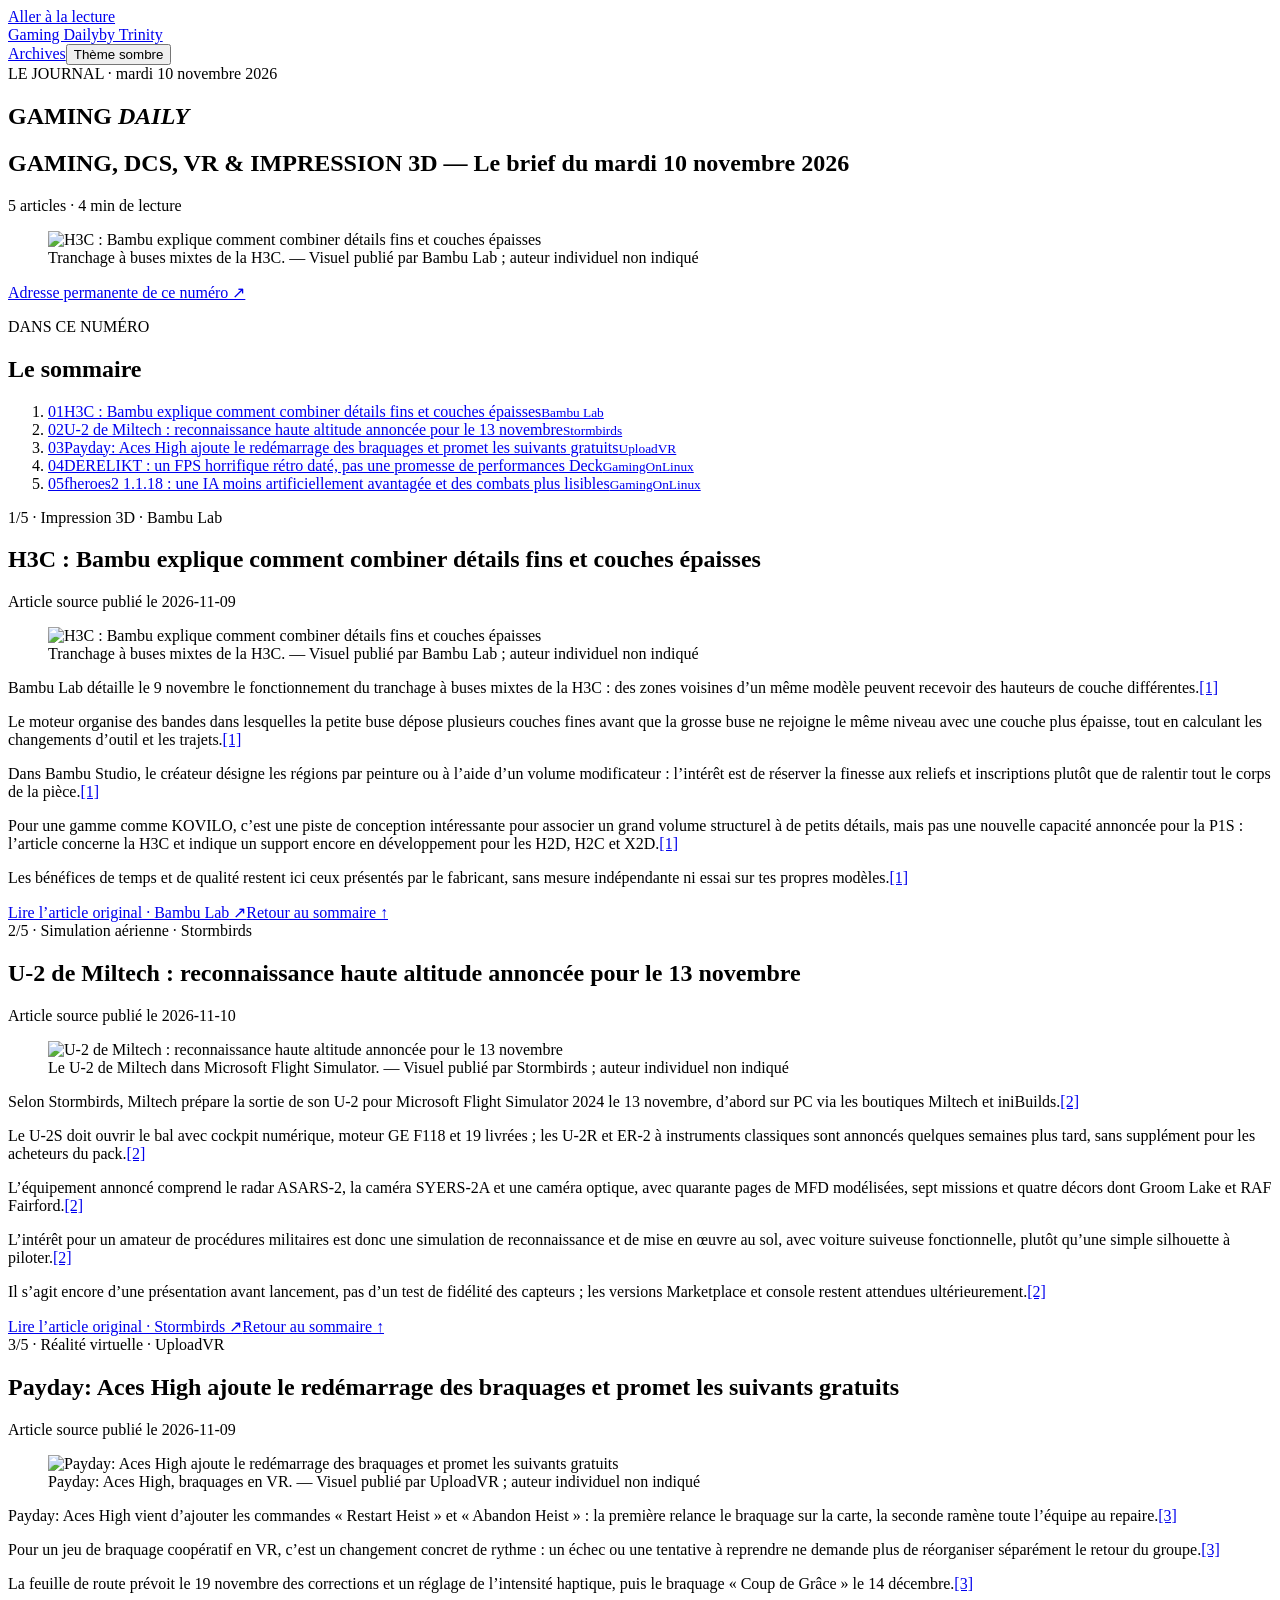
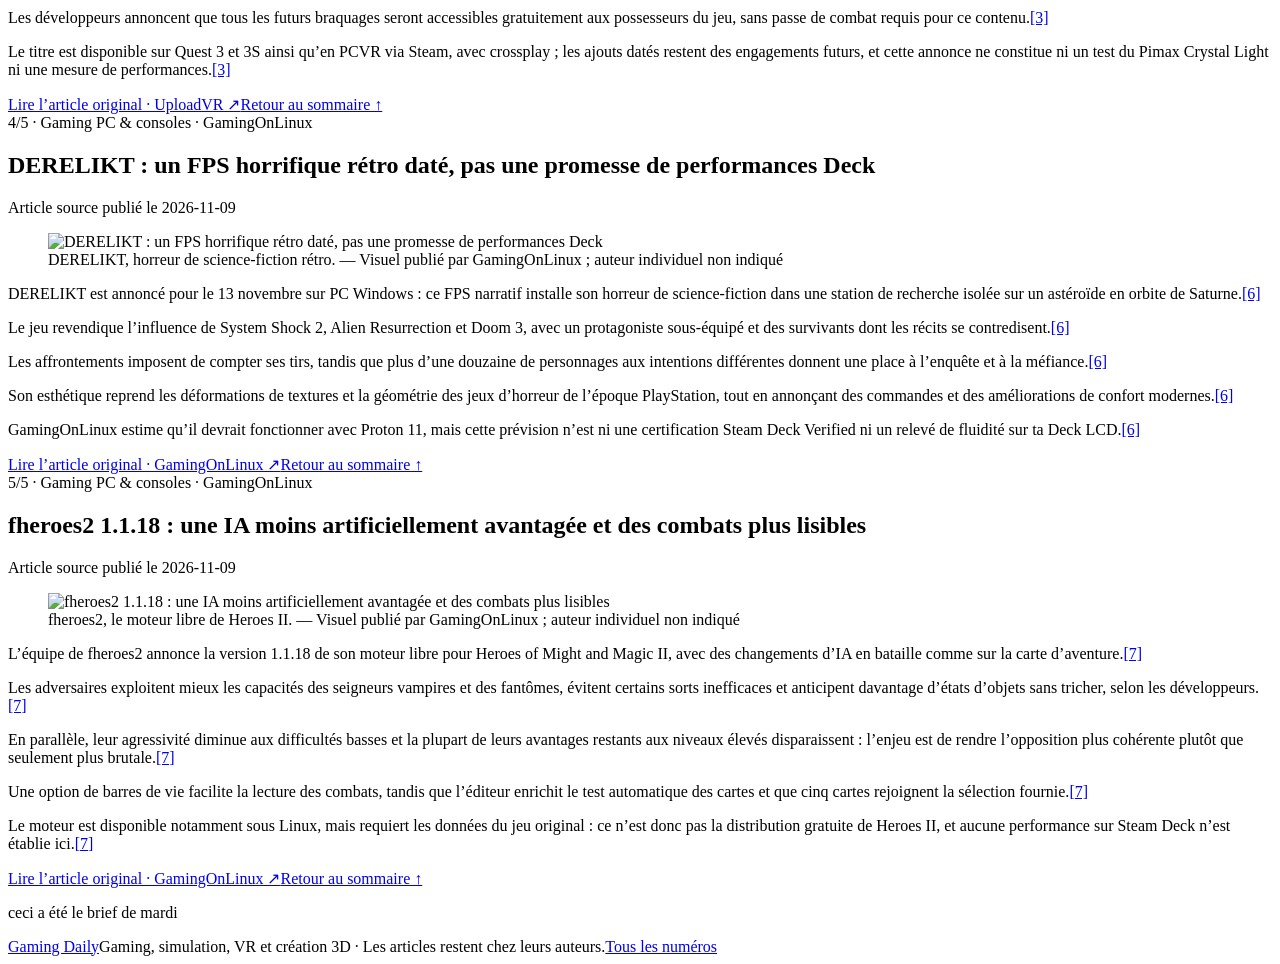
==== commit adbab9c1: "Publish Gaming Daily 2026-11-10" ====
--- a/index.html
+++ b/index.html
@@ -1 +1 @@
-<!doctype html><html lang="fr" data-edition="2026-11-09"><head><meta charset="utf-8"><meta name="viewport" content="width=device-width, initial-scale=1"><meta name="color-scheme" content="light dark"><title>GAMING, DCS, VR &amp; IMPRESSION 3D — Le brief du lundi 9 novembre 2026 — Gaming Daily</title><link rel="stylesheet" href="/gaming-daily/assets/style.css?v=96cc89c1b311"><script src="/gaming-daily/assets/theme.js?v=96cc89c1b311"></script></head><body><a class="skip" href="#lecture">Aller à la lecture</a><header class="top"><a href="/gaming-daily/">Gaming Daily<span>by Trinity</span></a><nav aria-label="Navigation principale"><a href="/gaming-daily/archives/">Archives</a><button id="theme" type="button" aria-label="Changer le thème">Thème sombre</button></nav></header><main id="lecture"><section class="cover"><div class="eyebrow">LE JOURNAL · lundi 9 novembre 2026</div><h1>GAMING <em>DAILY</em></h1><div class="cover-bottom"><h2>GAMING, DCS, VR &amp; IMPRESSION 3D — Le brief du lundi 9 novembre 2026</h2><p>3 articles · 3 min de lecture</p></div><figure class="cover-image"><img src="/gaming-daily/assets/images/2026-11-09/wardogs-saison-3.jpg" alt="Une scène de Wardogs illustrant la présentation de la saison 3." fetchpriority="high"><figcaption>Saison 3 annoncée pour le 12 novembre. <span>— Bulkhead</span></figcaption></figure><p class="intro">Trois sujets retenus sans remplissage : Wardogs prépare une progression moins contraignante, Blood Bowl décale sa refonte et Ichorous propose une démo sanglante à découvrir. Les annonces restent distinctes des contenus déjà jouables.</p><a class="permanent" href="/gaming-daily/editions/2026-11-09/">Adresse permanente de ce numéro ↗</a></section><section class="contents" aria-labelledby="sommaire"><div><p class="eyebrow">DANS CE NUMÉRO</p><h2 id="sommaire">Le sommaire</h2></div><ol><li><a href="#wardogs-saison-3"><span>01</span>Wardogs : une saison 3 moins punitive, un anticheat encore à juger<small>PC Gamer</small></a></li><li><a href="#blood-bowl-report-2027"><span>02</span>Warhammer Blood Bowl repoussé à début 2027, sans faire repayer Blood Bowl 3<small>PC Gamer</small></a></li><li><a href="#ichorous-demo"><span>03</span>Ichorous : une démo où chaque amélioration rend aussi le monde plus dangereux<small>PC Gamer</small></a></li></ol></section><div class="stories"><article id="wardogs-saison-3"><header class="article-head"><div class="eyebrow">1/3 · Gaming PC · FPS · PC Gamer</div><h2>Wardogs : une saison 3 moins punitive, un anticheat encore à juger</h2><p class="dateline">Article source publié le <time datetime="2026-11-08T12:16:51+00:00">2026-11-08</time></p></header><figure class="article-image"><img src="/gaming-daily/assets/images/2026-11-09/wardogs-saison-3.jpg" alt="Une scène de Wardogs illustrant la présentation de la saison 3." loading="lazy"><figcaption>Saison 3 annoncée pour le 12 novembre. <span>— Bulkhead</span></figcaption></figure><div class="prose"><p>À l’approche de la saison 3 de Wardogs, annoncée pour le 12 novembre, Bulkhead reconnaît que ses ajustements précédents ont trop brusqué les joueurs et présente une progression revue.<a class="citation" href="https://www.pcgamer.com/games/fps/as-wardogs-season-3-looms-bulkhead-claims-to-have-built-one-of-the-worlds-most-sophisticated-anti-cheat-systems-assisted-by-machine-learning-and-ai/" aria-label="Source 17 : PC Gamer">[17]</a> La nouvelle carte urbaine Sabatulo favorise les affrontements rapprochés, tandis que les déblocages deviennent accessibles par plusieurs rôles afin de réduire les passages obligés dans une spécialité peu appréciée.<a class="citation" href="https://www.pcgamer.com/games/fps/as-wardogs-season-3-looms-bulkhead-claims-to-have-built-one-of-the-worlds-most-sophisticated-anti-cheat-systems-assisted-by-machine-learning-and-ai/" aria-label="Source 17 : PC Gamer">[17]</a></p><p>Un mode Limited doit aussi retirer les équipements de haut niveau pour réduire l’écart avec les joueurs les mieux équipés, en attendant une refonte plus large de la progression prévue en 2027.<a class="citation" href="https://www.pcgamer.com/games/fps/as-wardogs-season-3-looms-bulkhead-claims-to-have-built-one-of-the-worlds-most-sophisticated-anti-cheat-systems-assisted-by-machine-learning-and-ai/" aria-label="Source 17 : PC Gamer">[17]</a> Pour un amateur de FPS comme Battlefield, l’intérêt est là : davantage de liberté dans les rôles et un terrain moins dominé par l’équipement accumulé, plutôt qu’une simple nouvelle liste d’armes.<a class="citation" href="https://www.pcgamer.com/games/fps/as-wardogs-season-3-looms-bulkhead-claims-to-have-built-one-of-the-worlds-most-sophisticated-anti-cheat-systems-assisted-by-machine-learning-and-ai/" aria-label="Source 17 : PC Gamer">[17]</a> Bulkhead dit par ailleurs avoir déjà activé son anticheat assisté par apprentissage automatique et banni 185 000 comptes, mais ces chiffres restent des déclarations du studio, pas une mesure indépendante d’efficacité ni une confirmation de compatibilité Steam Deck.<a class="citation" href="https://www.pcgamer.com/games/fps/as-wardogs-season-3-looms-bulkhead-claims-to-have-built-one-of-the-worlds-most-sophisticated-anti-cheat-systems-assisted-by-machine-learning-and-ai/" aria-label="Source 17 : PC Gamer">[17]</a></p><a class="source" href="https://www.pcgamer.com/games/fps/as-wardogs-season-3-looms-bulkhead-claims-to-have-built-one-of-the-worlds-most-sophisticated-anti-cheat-systems-assisted-by-machine-learning-and-ai/" rel="noopener">Lire l’article original · PC Gamer ↗</a><a class="back" href="#sommaire">Retour au sommaire ↑</a></div></article><article id="blood-bowl-report-2027"><header class="article-head"><div class="eyebrow">2/3 · Gaming PC · Stratégie · PC Gamer</div><h2>Warhammer Blood Bowl repoussé à début 2027, sans faire repayer Blood Bowl 3</h2><p class="dateline">Article source publié le <time datetime="2026-11-09T00:45:39+00:00">2026-11-09</time></p></header><figure class="article-image"><img src="/gaming-daily/assets/images/2026-11-09/blood-bowl-report-2027.jpg" alt="Une scène de football fantastique de Warhammer Blood Bowl." loading="lazy"><figcaption>La sortie complète glisse à début 2027. <span>— Slitherine</span></figcaption></figure><div class="prose"><p>Warhammer Blood Bowl, la refonte du jeu de football fantastique au tour par tour, n’arrivera finalement pas en 2026 : PC Gamer rapporte un report à début 2027, sans jour de sortie fixé.<a class="citation" href="https://www.pcgamer.com/games/sports/warhammer-blood-bowl-has-been-delayed-into-2027/" aria-label="Source 20 : PC Gamer">[20]</a> Slitherine invoque les retours du dernier playtest et la nécessité de mieux peaufiner le jeu avant sa sortie complète.<a class="citation" href="https://www.pcgamer.com/games/sports/warhammer-blood-bowl-has-been-delayed-into-2027/" aria-label="Source 20 : PC Gamer">[20]</a></p><p>Le playtest se poursuit avec un mode Arena : dix matchs à traverser sans défaite et sans dépasser deux nuls, les équipes retrouvant leur effectif initial après chaque rencontre plutôt que de conserver blessures et progression.<a class="citation" href="https://www.pcgamer.com/games/sports/warhammer-blood-bowl-has-been-delayed-into-2027/" aria-label="Source 20 : PC Gamer">[20]</a> Les Tomb Kings et les Bretonniens doivent rejoindre gratuitement le jeu de base, et les propriétaires de Blood Bowl 3 bénéficieront de la transition sans frais en conservant leurs équipes et cosmétiques achetés.<a class="citation" href="https://www.pcgamer.com/games/sports/warhammer-blood-bowl-has-been-delayed-into-2027/" aria-label="Source 20 : PC Gamer">[20]</a> L’intérêt concret de cette annonce est donc double : un calendrier à repousser, mais pas un rachat imposé aux joueurs existants ; le polissage promis reste toutefois à apprécier sur la version livrée.<a class="citation" href="https://www.pcgamer.com/games/sports/warhammer-blood-bowl-has-been-delayed-into-2027/" aria-label="Source 20 : PC Gamer">[20]</a></p><a class="source" href="https://www.pcgamer.com/games/sports/warhammer-blood-bowl-has-been-delayed-into-2027/" rel="noopener">Lire l’article original · PC Gamer ↗</a><a class="back" href="#sommaire">Retour au sommaire ↑</a></div></article><article id="ichorous-demo"><header class="article-head"><div class="eyebrow">3/3 · Gaming PC · Action roguelike · PC Gamer</div><h2>Ichorous : une démo où chaque amélioration rend aussi le monde plus dangereux</h2><p class="dateline">Article source publié le <time datetime="2026-11-08T18:00:00+00:00">2026-11-08</time></p></header><figure class="article-image"><img src="/gaming-daily/assets/images/2026-11-09/ichorous-demo.png" alt="Une capture de la démo du jeu d’action en 2D Ichorous." loading="lazy"><figcaption>Une démo disponible, sans date pour le jeu complet. <span>— Monster Crate</span></figcaption></figure><div class="prose"><p>PC Gamer a essayé la démo d’Ichorous, un jeu d’action et de plateforme en 2D dans lequel un sorcier lié à un dieu du sang traverse des salles infestées de monstres.<a class="citation" href="https://www.pcgamer.com/games/roguelike/ichorous-is-the-bloody-platformer-ive-been-waiting-for-ever-since-i-finished-blasphemous-2/" aria-label="Source 18 : PC Gamer">[18]</a> Le sang répandu sert à se soigner et à renforcer son personnage, mais chaque offrande s’accompagne d’une malédiction susceptible de modifier les ennemis, les boss ou la structure des salles.<a class="citation" href="https://store.steampowered.com/app/4050810/Ichorous/" aria-label="Source 21 : Steam">[21]</a></p><p>La journaliste apprécie des combats exigeants mais lisibles et décrit deux niveaux de démonstration, avec des améliorations et des objets permettant de construire sa combinaison au fil d’une tentative.<a class="citation" href="https://www.pcgamer.com/games/roguelike/ichorous-is-the-bloody-platformer-ive-been-waiting-for-ever-since-i-finished-blasphemous-2/" aria-label="Source 18 : PC Gamer">[18]</a> Pour qui aime les synergies de Vampire Survivors ou de Deep Rock Galactic: Survivor, notre piste découverte est ce compromis permanent entre puissance gagnée et difficulté ajoutée, ici dans un jeu de plateforme plutôt qu’un survivor.<a class="citation" href="https://www.pcgamer.com/games/roguelike/ichorous-is-the-bloody-platformer-ive-been-waiting-for-ever-since-i-finished-blasphemous-2/" aria-label="Source 18 : PC Gamer">[18]</a><a class="citation" href="https://store.steampowered.com/app/4050810/Ichorous/" aria-label="Source 21 : Steam">[21]</a> La démo est téléchargeable sur Steam pour PC Windows, mais la sortie du jeu complet reste sans date annoncée et aucune performance sur Steam Deck n’a été vérifiée pour ce brief.<a class="citation" href="https://store.steampowered.com/app/4050810/Ichorous/" aria-label="Source 21 : Steam">[21]</a></p><a class="source" href="https://www.pcgamer.com/games/roguelike/ichorous-is-the-bloody-platformer-ive-been-waiting-for-ever-since-i-finished-blasphemous-2/" rel="noopener">Lire l’article original · PC Gamer ↗</a><a class="back" href="#sommaire">Retour au sommaire ↑</a></div></article></div><p class="closing">ceci a été le brief de lundi</p></main><footer><a href="/gaming-daily/">Gaming Daily</a><span>Gaming, simulation, VR et création 3D · Les articles restent chez leurs auteurs.</span><a href="/gaming-daily/archives/">Tous les numéros</a></footer></body></html>+<!doctype html><html lang="fr" data-edition="2026-11-10"><head><meta charset="utf-8"><meta name="viewport" content="width=device-width, initial-scale=1"><meta name="color-scheme" content="light dark"><title>GAMING, DCS, VR &amp; IMPRESSION 3D — Le brief du mardi 10 novembre 2026 — Gaming Daily</title><link rel="stylesheet" href="/gaming-daily/assets/style.css?v=96cc89c1b311"><script src="/gaming-daily/assets/theme.js?v=96cc89c1b311"></script></head><body><a class="skip" href="#lecture">Aller à la lecture</a><header class="top"><a href="/gaming-daily/">Gaming Daily<span>by Trinity</span></a><nav aria-label="Navigation principale"><a href="/gaming-daily/archives/">Archives</a><button id="theme" type="button" aria-label="Changer le thème">Thème sombre</button></nav></header><main id="lecture"><section class="cover"><div class="eyebrow">LE JOURNAL · mardi 10 novembre 2026</div><h1>GAMING <em>DAILY</em></h1><div class="cover-bottom"><h2>GAMING, DCS, VR &amp; IMPRESSION 3D — Le brief du mardi 10 novembre 2026</h2><p>5 articles · 4 min de lecture</p></div><figure class="cover-image"><img src="/gaming-daily/assets/images/2026-11-10/h3c-couches-regionales.jpg" alt="H3C : Bambu explique comment combiner détails fins et couches épaisses" fetchpriority="high"><figcaption>Tranchage à buses mixtes de la H3C. <span>— Visuel publié par Bambu Lab ; auteur individuel non indiqué</span></figcaption></figure><p class="intro"></p><a class="permanent" href="/gaming-daily/editions/2026-11-10/">Adresse permanente de ce numéro ↗</a></section><section class="contents" aria-labelledby="sommaire"><div><p class="eyebrow">DANS CE NUMÉRO</p><h2 id="sommaire">Le sommaire</h2></div><ol><li><a href="#h3c-couches-regionales"><span>01</span>H3C : Bambu explique comment combiner détails fins et couches épaisses<small>Bambu Lab</small></a></li><li><a href="#u2-miltech-sortie"><span>02</span>U-2 de Miltech : reconnaissance haute altitude annoncée pour le 13 novembre<small>Stormbirds</small></a></li><li><a href="#payday-vr-braquages"><span>03</span>Payday: Aces High ajoute le redémarrage des braquages et promet les suivants gratuits<small>UploadVR</small></a></li><li><a href="#derelikt-13-novembre"><span>04</span>DERELIKT : un FPS horrifique rétro daté, pas une promesse de performances Deck<small>GamingOnLinux</small></a></li><li><a href="#fheroes2-1118"><span>05</span>fheroes2 1.1.18 : une IA moins artificiellement avantagée et des combats plus lisibles<small>GamingOnLinux</small></a></li></ol></section><div class="stories"><article id="h3c-couches-regionales"><header class="article-head"><div class="eyebrow">1/5 · Impression 3D · Bambu Lab</div><h2>H3C : Bambu explique comment combiner détails fins et couches épaisses</h2><p class="dateline">Article source publié le <time datetime="2026-11-09T10:48:22+00:00">2026-11-09</time></p></header><figure class="article-image"><img src="/gaming-daily/assets/images/2026-11-10/h3c-couches-regionales.jpg" alt="H3C : Bambu explique comment combiner détails fins et couches épaisses" loading="lazy"><figcaption>Tranchage à buses mixtes de la H3C. <span>— Visuel publié par Bambu Lab ; auteur individuel non indiqué</span></figcaption></figure><div class="prose"><p>Bambu Lab détaille le 9 novembre le fonctionnement du tranchage à buses mixtes de la H3C : des zones voisines d’un même modèle peuvent recevoir des hauteurs de couche différentes.<a class="citation" href="https://blog.bambulab.com/the-impossible-slice-how-bambu-lab-h3c-made-mixed-nozzles-work-on-different-layer-heights" aria-label="Source 1 : Bambu Lab">[1]</a></p><p>Le moteur organise des bandes dans lesquelles la petite buse dépose plusieurs couches fines avant que la grosse buse ne rejoigne le même niveau avec une couche plus épaisse, tout en calculant les changements d’outil et les trajets.<a class="citation" href="https://blog.bambulab.com/the-impossible-slice-how-bambu-lab-h3c-made-mixed-nozzles-work-on-different-layer-heights" aria-label="Source 1 : Bambu Lab">[1]</a></p><p>Dans Bambu Studio, le créateur désigne les régions par peinture ou à l’aide d’un volume modificateur : l’intérêt est de réserver la finesse aux reliefs et inscriptions plutôt que de ralentir tout le corps de la pièce.<a class="citation" href="https://blog.bambulab.com/the-impossible-slice-how-bambu-lab-h3c-made-mixed-nozzles-work-on-different-layer-heights" aria-label="Source 1 : Bambu Lab">[1]</a></p><p>Pour une gamme comme KOVILO, c’est une piste de conception intéressante pour associer un grand volume structurel à de petits détails, mais pas une nouvelle capacité annoncée pour la P1S : l’article concerne la H3C et indique un support encore en développement pour les H2D, H2C et X2D.<a class="citation" href="https://blog.bambulab.com/the-impossible-slice-how-bambu-lab-h3c-made-mixed-nozzles-work-on-different-layer-heights" aria-label="Source 1 : Bambu Lab">[1]</a></p><p>Les bénéfices de temps et de qualité restent ici ceux présentés par le fabricant, sans mesure indépendante ni essai sur tes propres modèles.<a class="citation" href="https://blog.bambulab.com/the-impossible-slice-how-bambu-lab-h3c-made-mixed-nozzles-work-on-different-layer-heights" aria-label="Source 1 : Bambu Lab">[1]</a></p><a class="source" href="https://blog.bambulab.com/the-impossible-slice-how-bambu-lab-h3c-made-mixed-nozzles-work-on-different-layer-heights" rel="noopener">Lire l’article original · Bambu Lab ↗</a><a class="back" href="#sommaire">Retour au sommaire ↑</a></div></article><article id="u2-miltech-sortie"><header class="article-head"><div class="eyebrow">2/5 · Simulation aérienne · Stormbirds</div><h2>U-2 de Miltech : reconnaissance haute altitude annoncée pour le 13 novembre</h2><p class="dateline">Article source publié le <time datetime="2026-11-10T01:10:26+00:00">2026-11-10</time></p></header><figure class="article-image"><img src="/gaming-daily/assets/images/2026-11-10/u2-miltech-sortie.jpg" alt="U-2 de Miltech : reconnaissance haute altitude annoncée pour le 13 novembre" loading="lazy"><figcaption>Le U-2 de Miltech dans Microsoft Flight Simulator. <span>— Visuel publié par Stormbirds ; auteur individuel non indiqué</span></figcaption></figure><div class="prose"><p>Selon Stormbirds, Miltech prépare la sortie de son U-2 pour Microsoft Flight Simulator 2024 le 13 novembre, d’abord sur PC via les boutiques Miltech et iniBuilds.<a class="citation" href="https://stormbirds.blog/2026/11/09/miltech-simulations-prepares-for-u-2-spyplane-release-for-msfs" aria-label="Source 2 : Stormbirds">[2]</a></p><p>Le U-2S doit ouvrir le bal avec cockpit numérique, moteur GE F118 et 19 livrées ; les U-2R et ER-2 à instruments classiques sont annoncés quelques semaines plus tard, sans supplément pour les acheteurs du pack.<a class="citation" href="https://stormbirds.blog/2026/11/09/miltech-simulations-prepares-for-u-2-spyplane-release-for-msfs" aria-label="Source 2 : Stormbirds">[2]</a></p><p>L’équipement annoncé comprend le radar ASARS-2, la caméra SYERS-2A et une caméra optique, avec quarante pages de MFD modélisées, sept missions et quatre décors dont Groom Lake et RAF Fairford.<a class="citation" href="https://stormbirds.blog/2026/11/09/miltech-simulations-prepares-for-u-2-spyplane-release-for-msfs" aria-label="Source 2 : Stormbirds">[2]</a></p><p>L’intérêt pour un amateur de procédures militaires est donc une simulation de reconnaissance et de mise en œuvre au sol, avec voiture suiveuse fonctionnelle, plutôt qu’une simple silhouette à piloter.<a class="citation" href="https://stormbirds.blog/2026/11/09/miltech-simulations-prepares-for-u-2-spyplane-release-for-msfs" aria-label="Source 2 : Stormbirds">[2]</a></p><p>Il s’agit encore d’une présentation avant lancement, pas d’un test de fidélité des capteurs ; les versions Marketplace et console restent attendues ultérieurement.<a class="citation" href="https://stormbirds.blog/2026/11/09/miltech-simulations-prepares-for-u-2-spyplane-release-for-msfs" aria-label="Source 2 : Stormbirds">[2]</a></p><a class="source" href="https://stormbirds.blog/2026/11/09/miltech-simulations-prepares-for-u-2-spyplane-release-for-msfs" rel="noopener">Lire l’article original · Stormbirds ↗</a><a class="back" href="#sommaire">Retour au sommaire ↑</a></div></article><article id="payday-vr-braquages"><header class="article-head"><div class="eyebrow">3/5 · Réalité virtuelle · UploadVR</div><h2>Payday: Aces High ajoute le redémarrage des braquages et promet les suivants gratuits</h2><p class="dateline">Article source publié le <time datetime="2026-11-09T08:56:47-08:00">2026-11-09</time></p></header><figure class="article-image"><img src="/gaming-daily/assets/images/2026-11-10/payday-vr-braquages.jpg" alt="Payday: Aces High ajoute le redémarrage des braquages et promet les suivants gratuits" loading="lazy"><figcaption>Payday: Aces High, braquages en VR. <span>— Visuel publié par UploadVR ; auteur individuel non indiqué</span></figcaption></figure><div class="prose"><p>Payday: Aces High vient d’ajouter les commandes « Restart Heist » et « Abandon Heist » : la première relance le braquage sur la carte, la seconde ramène toute l’équipe au repaire.<a class="citation" href="https://www.uploadvr.com/payday-aces-high-gets-update-roadmap-all-future-heists-will-be-free" aria-label="Source 3 : UploadVR">[3]</a></p><p>Pour un jeu de braquage coopératif en VR, c’est un changement concret de rythme : un échec ou une tentative à reprendre ne demande plus de réorganiser séparément le retour du groupe.<a class="citation" href="https://www.uploadvr.com/payday-aces-high-gets-update-roadmap-all-future-heists-will-be-free" aria-label="Source 3 : UploadVR">[3]</a></p><p>La feuille de route prévoit le 19 novembre des corrections et un réglage de l’intensité haptique, puis le braquage « Coup de Grâce » le 14 décembre.<a class="citation" href="https://www.uploadvr.com/payday-aces-high-gets-update-roadmap-all-future-heists-will-be-free" aria-label="Source 3 : UploadVR">[3]</a></p><p>Les développeurs annoncent que tous les futurs braquages seront accessibles gratuitement aux possesseurs du jeu, sans passe de combat requis pour ce contenu.<a class="citation" href="https://www.uploadvr.com/payday-aces-high-gets-update-roadmap-all-future-heists-will-be-free" aria-label="Source 3 : UploadVR">[3]</a></p><p>Le titre est disponible sur Quest 3 et 3S ainsi qu’en PCVR via Steam, avec crossplay ; les ajouts datés restent des engagements futurs, et cette annonce ne constitue ni un test du Pimax Crystal Light ni une mesure de performances.<a class="citation" href="https://www.uploadvr.com/payday-aces-high-gets-update-roadmap-all-future-heists-will-be-free" aria-label="Source 3 : UploadVR">[3]</a></p><a class="source" href="https://www.uploadvr.com/payday-aces-high-gets-update-roadmap-all-future-heists-will-be-free" rel="noopener">Lire l’article original · UploadVR ↗</a><a class="back" href="#sommaire">Retour au sommaire ↑</a></div></article><article id="derelikt-13-novembre"><header class="article-head"><div class="eyebrow">4/5 · Gaming PC &amp; consoles · GamingOnLinux</div><h2>DERELIKT : un FPS horrifique rétro daté, pas une promesse de performances Deck</h2><p class="dateline">Article source publié le <time datetime="2026-11-09T08:07:25+00:00">2026-11-09</time></p></header><figure class="article-image"><img src="/gaming-daily/assets/images/2026-11-10/derelikt-13-novembre.jpg" alt="DERELIKT : un FPS horrifique rétro daté, pas une promesse de performances Deck" loading="lazy"><figcaption>DERELIKT, horreur de science-fiction rétro. <span>— Visuel publié par GamingOnLinux ; auteur individuel non indiqué</span></figcaption></figure><div class="prose"><p>DERELIKT est annoncé pour le 13 novembre sur PC Windows : ce FPS narratif installe son horreur de science-fiction dans une station de recherche isolée sur un astéroïde en orbite de Saturne.<a class="citation" href="https://www.gamingonlinux.com/2026/11/under-equipped-and-far-from-help-retro-shooter-derelikt-arrives-november-13" aria-label="Source 6 : GamingOnLinux">[6]</a></p><p>Le jeu revendique l’influence de System Shock 2, Alien Resurrection et Doom 3, avec un protagoniste sous-équipé et des survivants dont les récits se contredisent.<a class="citation" href="https://www.gamingonlinux.com/2026/11/under-equipped-and-far-from-help-retro-shooter-derelikt-arrives-november-13" aria-label="Source 6 : GamingOnLinux">[6]</a></p><p>Les affrontements imposent de compter ses tirs, tandis que plus d’une douzaine de personnages aux intentions différentes donnent une place à l’enquête et à la méfiance.<a class="citation" href="https://www.gamingonlinux.com/2026/11/under-equipped-and-far-from-help-retro-shooter-derelikt-arrives-november-13" aria-label="Source 6 : GamingOnLinux">[6]</a></p><p>Son esthétique reprend les déformations de textures et la géométrie des jeux d’horreur de l’époque PlayStation, tout en annonçant des commandes et des améliorations de confort modernes.<a class="citation" href="https://www.gamingonlinux.com/2026/11/under-equipped-and-far-from-help-retro-shooter-derelikt-arrives-november-13" aria-label="Source 6 : GamingOnLinux">[6]</a></p><p>GamingOnLinux estime qu’il devrait fonctionner avec Proton 11, mais cette prévision n’est ni une certification Steam Deck Verified ni un relevé de fluidité sur ta Deck LCD.<a class="citation" href="https://www.gamingonlinux.com/2026/11/under-equipped-and-far-from-help-retro-shooter-derelikt-arrives-november-13" aria-label="Source 6 : GamingOnLinux">[6]</a></p><a class="source" href="https://www.gamingonlinux.com/2026/11/under-equipped-and-far-from-help-retro-shooter-derelikt-arrives-november-13" rel="noopener">Lire l’article original · GamingOnLinux ↗</a><a class="back" href="#sommaire">Retour au sommaire ↑</a></div></article><article id="fheroes2-1118"><header class="article-head"><div class="eyebrow">5/5 · Gaming PC &amp; consoles · GamingOnLinux</div><h2>fheroes2 1.1.18 : une IA moins artificiellement avantagée et des combats plus lisibles</h2><p class="dateline">Article source publié le <time datetime="2026-11-09T07:25:52+00:00">2026-11-09</time></p></header><figure class="article-image"><img src="/gaming-daily/assets/images/2026-11-10/fheroes2-1118.jpg" alt="fheroes2 1.1.18 : une IA moins artificiellement avantagée et des combats plus lisibles" loading="lazy"><figcaption>fheroes2, le moteur libre de Heroes II. <span>— Visuel publié par GamingOnLinux ; auteur individuel non indiqué</span></figcaption></figure><div class="prose"><p>L’équipe de fheroes2 annonce la version 1.1.18 de son moteur libre pour Heroes of Might and Magic II, avec des changements d’IA en bataille comme sur la carte d’aventure.<a class="citation" href="https://www.gamingonlinux.com/2026/11/heroes-of-might-and-magic-2-project-fheroes2-version-1-1-18-is-out-now" aria-label="Source 7 : GamingOnLinux">[7]</a></p><p>Les adversaires exploitent mieux les capacités des seigneurs vampires et des fantômes, évitent certains sorts inefficaces et anticipent davantage d’états d’objets sans tricher, selon les développeurs.<a class="citation" href="https://www.gamingonlinux.com/2026/11/heroes-of-might-and-magic-2-project-fheroes2-version-1-1-18-is-out-now" aria-label="Source 7 : GamingOnLinux">[7]</a></p><p>En parallèle, leur agressivité diminue aux difficultés basses et la plupart de leurs avantages restants aux niveaux élevés disparaissent : l’enjeu est de rendre l’opposition plus cohérente plutôt que seulement plus brutale.<a class="citation" href="https://www.gamingonlinux.com/2026/11/heroes-of-might-and-magic-2-project-fheroes2-version-1-1-18-is-out-now" aria-label="Source 7 : GamingOnLinux">[7]</a></p><p>Une option de barres de vie facilite la lecture des combats, tandis que l’éditeur enrichit le test automatique des cartes et que cinq cartes rejoignent la sélection fournie.<a class="citation" href="https://www.gamingonlinux.com/2026/11/heroes-of-might-and-magic-2-project-fheroes2-version-1-1-18-is-out-now" aria-label="Source 7 : GamingOnLinux">[7]</a></p><p>Le moteur est disponible notamment sous Linux, mais requiert les données du jeu original : ce n’est donc pas la distribution gratuite de Heroes II, et aucune performance sur Steam Deck n’est établie ici.<a class="citation" href="https://www.gamingonlinux.com/2026/11/heroes-of-might-and-magic-2-project-fheroes2-version-1-1-18-is-out-now" aria-label="Source 7 : GamingOnLinux">[7]</a></p><a class="source" href="https://www.gamingonlinux.com/2026/11/heroes-of-might-and-magic-2-project-fheroes2-version-1-1-18-is-out-now" rel="noopener">Lire l’article original · GamingOnLinux ↗</a><a class="back" href="#sommaire">Retour au sommaire ↑</a></div></article></div><p class="closing">ceci a été le brief de mardi</p></main><footer><a href="/gaming-daily/">Gaming Daily</a><span>Gaming, simulation, VR et création 3D · Les articles restent chez leurs auteurs.</span><a href="/gaming-daily/archives/">Tous les numéros</a></footer></body></html>
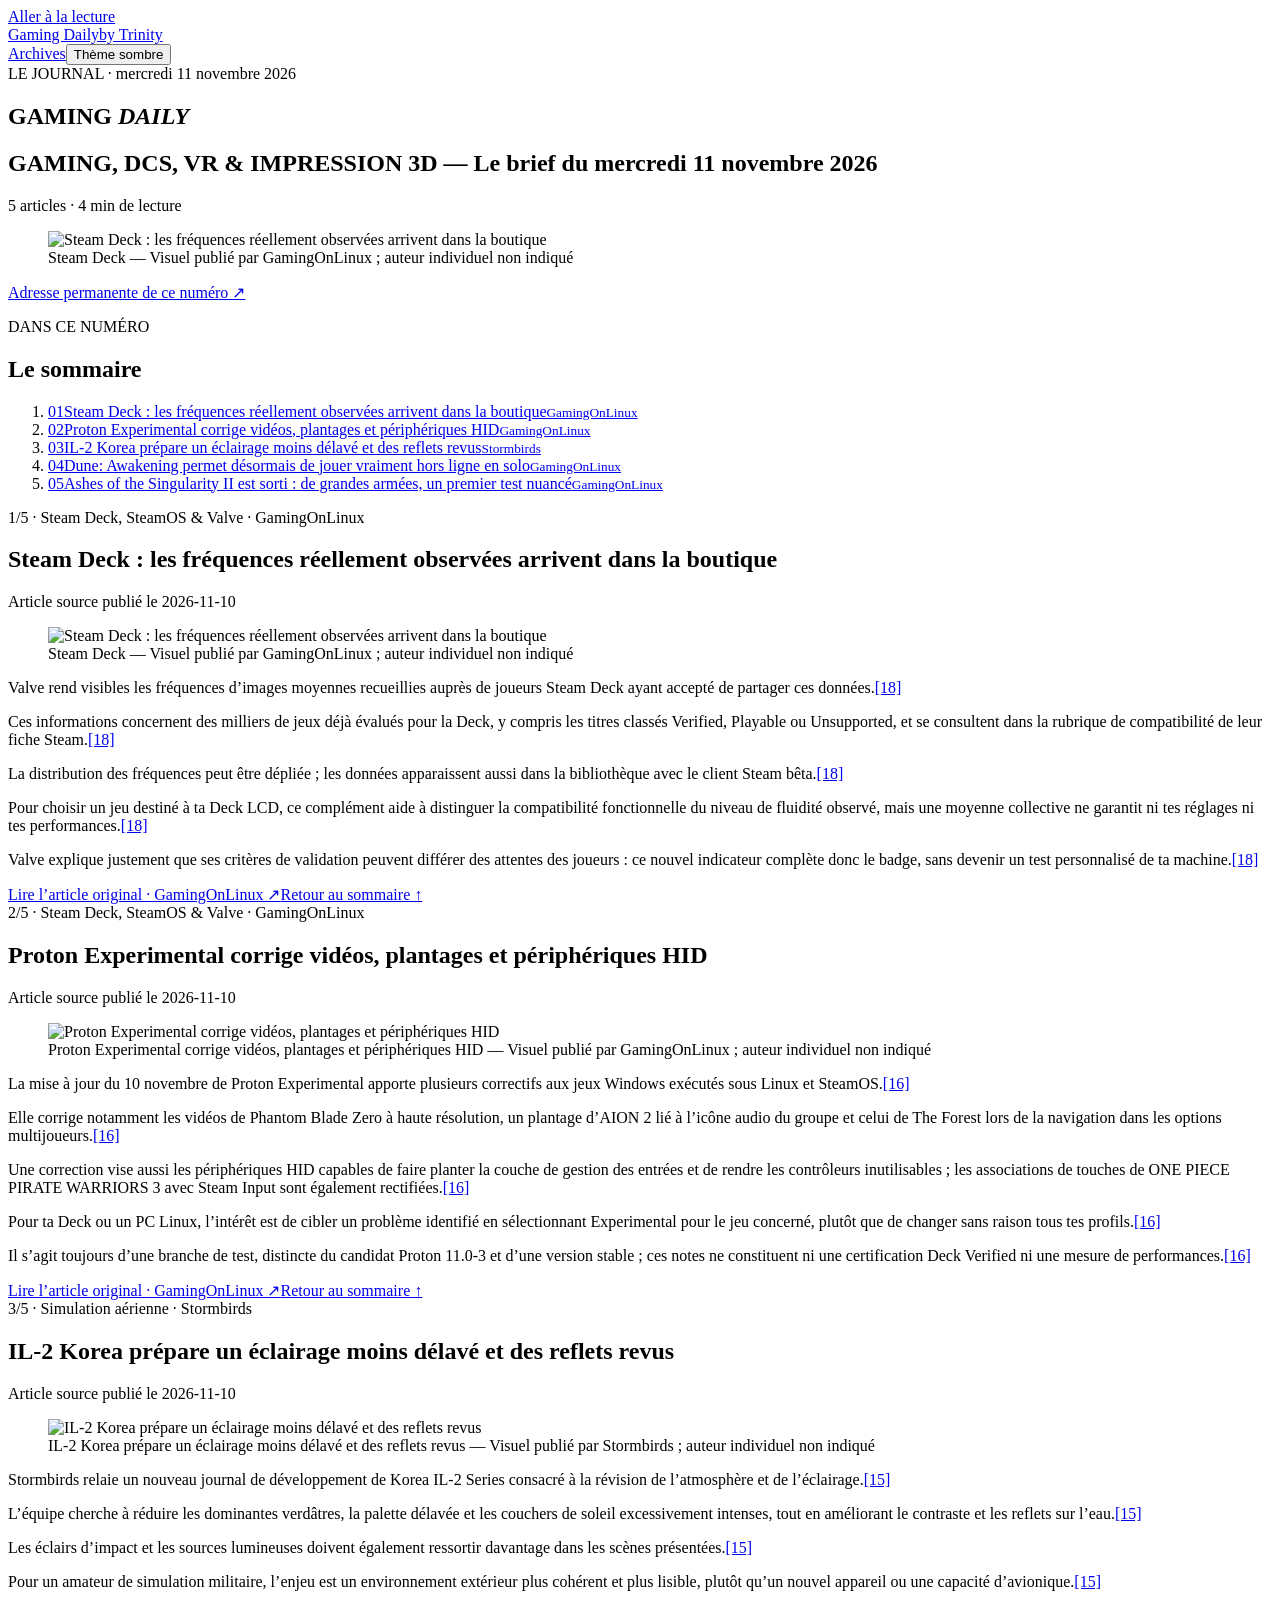
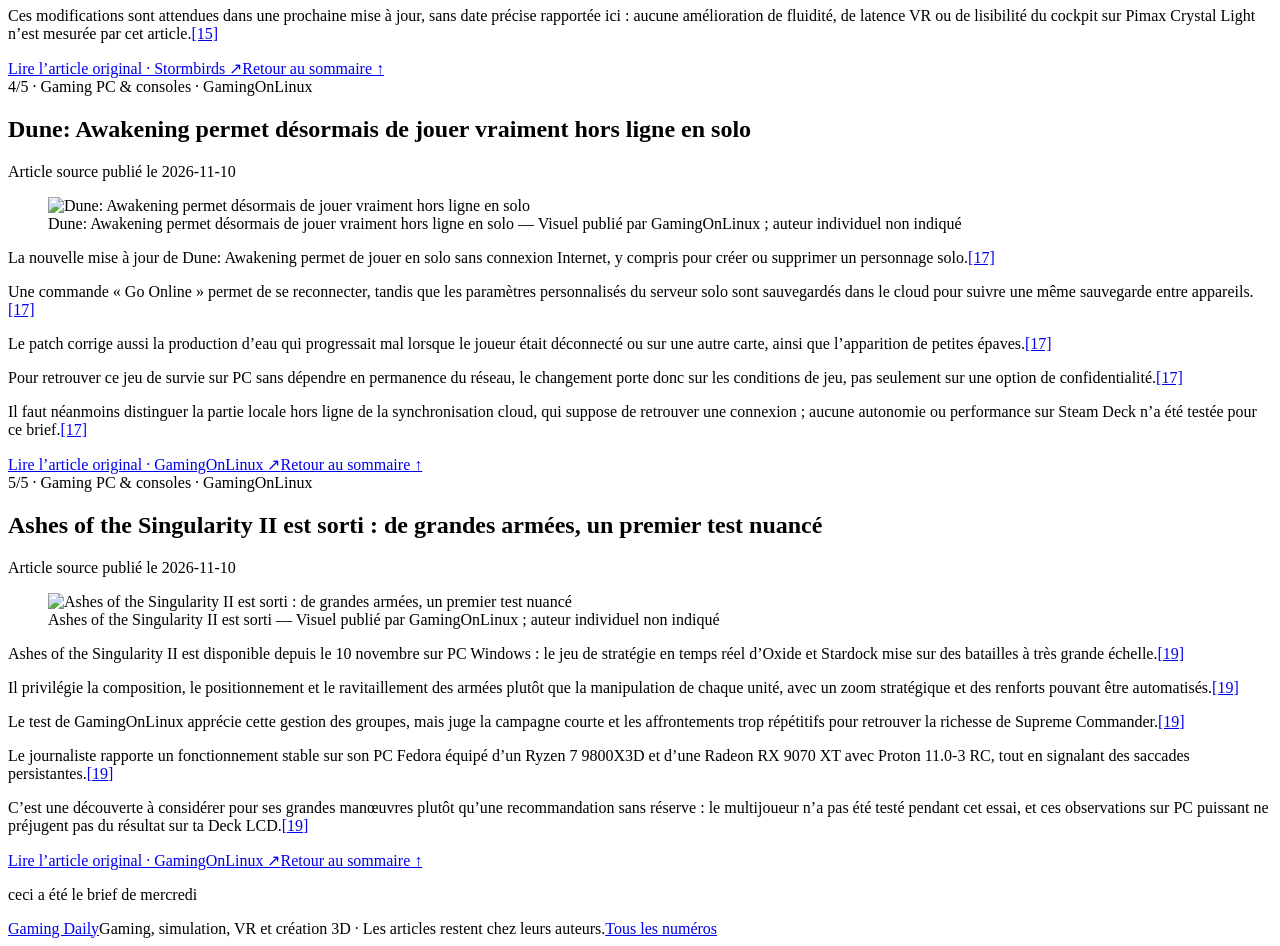
==== commit 59472d34: "Publish Gaming Daily 2026-11-11" ====
--- a/index.html
+++ b/index.html
@@ -1 +1 @@
-<!doctype html><html lang="fr" data-edition="2026-11-10"><head><meta charset="utf-8"><meta name="viewport" content="width=device-width, initial-scale=1"><meta name="color-scheme" content="light dark"><title>GAMING, DCS, VR &amp; IMPRESSION 3D — Le brief du mardi 10 novembre 2026 — Gaming Daily</title><link rel="stylesheet" href="/gaming-daily/assets/style.css?v=96cc89c1b311"><script src="/gaming-daily/assets/theme.js?v=96cc89c1b311"></script></head><body><a class="skip" href="#lecture">Aller à la lecture</a><header class="top"><a href="/gaming-daily/">Gaming Daily<span>by Trinity</span></a><nav aria-label="Navigation principale"><a href="/gaming-daily/archives/">Archives</a><button id="theme" type="button" aria-label="Changer le thème">Thème sombre</button></nav></header><main id="lecture"><section class="cover"><div class="eyebrow">LE JOURNAL · mardi 10 novembre 2026</div><h1>GAMING <em>DAILY</em></h1><div class="cover-bottom"><h2>GAMING, DCS, VR &amp; IMPRESSION 3D — Le brief du mardi 10 novembre 2026</h2><p>5 articles · 4 min de lecture</p></div><figure class="cover-image"><img src="/gaming-daily/assets/images/2026-11-10/h3c-couches-regionales.jpg" alt="H3C : Bambu explique comment combiner détails fins et couches épaisses" fetchpriority="high"><figcaption>Tranchage à buses mixtes de la H3C. <span>— Visuel publié par Bambu Lab ; auteur individuel non indiqué</span></figcaption></figure><p class="intro"></p><a class="permanent" href="/gaming-daily/editions/2026-11-10/">Adresse permanente de ce numéro ↗</a></section><section class="contents" aria-labelledby="sommaire"><div><p class="eyebrow">DANS CE NUMÉRO</p><h2 id="sommaire">Le sommaire</h2></div><ol><li><a href="#h3c-couches-regionales"><span>01</span>H3C : Bambu explique comment combiner détails fins et couches épaisses<small>Bambu Lab</small></a></li><li><a href="#u2-miltech-sortie"><span>02</span>U-2 de Miltech : reconnaissance haute altitude annoncée pour le 13 novembre<small>Stormbirds</small></a></li><li><a href="#payday-vr-braquages"><span>03</span>Payday: Aces High ajoute le redémarrage des braquages et promet les suivants gratuits<small>UploadVR</small></a></li><li><a href="#derelikt-13-novembre"><span>04</span>DERELIKT : un FPS horrifique rétro daté, pas une promesse de performances Deck<small>GamingOnLinux</small></a></li><li><a href="#fheroes2-1118"><span>05</span>fheroes2 1.1.18 : une IA moins artificiellement avantagée et des combats plus lisibles<small>GamingOnLinux</small></a></li></ol></section><div class="stories"><article id="h3c-couches-regionales"><header class="article-head"><div class="eyebrow">1/5 · Impression 3D · Bambu Lab</div><h2>H3C : Bambu explique comment combiner détails fins et couches épaisses</h2><p class="dateline">Article source publié le <time datetime="2026-11-09T10:48:22+00:00">2026-11-09</time></p></header><figure class="article-image"><img src="/gaming-daily/assets/images/2026-11-10/h3c-couches-regionales.jpg" alt="H3C : Bambu explique comment combiner détails fins et couches épaisses" loading="lazy"><figcaption>Tranchage à buses mixtes de la H3C. <span>— Visuel publié par Bambu Lab ; auteur individuel non indiqué</span></figcaption></figure><div class="prose"><p>Bambu Lab détaille le 9 novembre le fonctionnement du tranchage à buses mixtes de la H3C : des zones voisines d’un même modèle peuvent recevoir des hauteurs de couche différentes.<a class="citation" href="https://blog.bambulab.com/the-impossible-slice-how-bambu-lab-h3c-made-mixed-nozzles-work-on-different-layer-heights" aria-label="Source 1 : Bambu Lab">[1]</a></p><p>Le moteur organise des bandes dans lesquelles la petite buse dépose plusieurs couches fines avant que la grosse buse ne rejoigne le même niveau avec une couche plus épaisse, tout en calculant les changements d’outil et les trajets.<a class="citation" href="https://blog.bambulab.com/the-impossible-slice-how-bambu-lab-h3c-made-mixed-nozzles-work-on-different-layer-heights" aria-label="Source 1 : Bambu Lab">[1]</a></p><p>Dans Bambu Studio, le créateur désigne les régions par peinture ou à l’aide d’un volume modificateur : l’intérêt est de réserver la finesse aux reliefs et inscriptions plutôt que de ralentir tout le corps de la pièce.<a class="citation" href="https://blog.bambulab.com/the-impossible-slice-how-bambu-lab-h3c-made-mixed-nozzles-work-on-different-layer-heights" aria-label="Source 1 : Bambu Lab">[1]</a></p><p>Pour une gamme comme KOVILO, c’est une piste de conception intéressante pour associer un grand volume structurel à de petits détails, mais pas une nouvelle capacité annoncée pour la P1S : l’article concerne la H3C et indique un support encore en développement pour les H2D, H2C et X2D.<a class="citation" href="https://blog.bambulab.com/the-impossible-slice-how-bambu-lab-h3c-made-mixed-nozzles-work-on-different-layer-heights" aria-label="Source 1 : Bambu Lab">[1]</a></p><p>Les bénéfices de temps et de qualité restent ici ceux présentés par le fabricant, sans mesure indépendante ni essai sur tes propres modèles.<a class="citation" href="https://blog.bambulab.com/the-impossible-slice-how-bambu-lab-h3c-made-mixed-nozzles-work-on-different-layer-heights" aria-label="Source 1 : Bambu Lab">[1]</a></p><a class="source" href="https://blog.bambulab.com/the-impossible-slice-how-bambu-lab-h3c-made-mixed-nozzles-work-on-different-layer-heights" rel="noopener">Lire l’article original · Bambu Lab ↗</a><a class="back" href="#sommaire">Retour au sommaire ↑</a></div></article><article id="u2-miltech-sortie"><header class="article-head"><div class="eyebrow">2/5 · Simulation aérienne · Stormbirds</div><h2>U-2 de Miltech : reconnaissance haute altitude annoncée pour le 13 novembre</h2><p class="dateline">Article source publié le <time datetime="2026-11-10T01:10:26+00:00">2026-11-10</time></p></header><figure class="article-image"><img src="/gaming-daily/assets/images/2026-11-10/u2-miltech-sortie.jpg" alt="U-2 de Miltech : reconnaissance haute altitude annoncée pour le 13 novembre" loading="lazy"><figcaption>Le U-2 de Miltech dans Microsoft Flight Simulator. <span>— Visuel publié par Stormbirds ; auteur individuel non indiqué</span></figcaption></figure><div class="prose"><p>Selon Stormbirds, Miltech prépare la sortie de son U-2 pour Microsoft Flight Simulator 2024 le 13 novembre, d’abord sur PC via les boutiques Miltech et iniBuilds.<a class="citation" href="https://stormbirds.blog/2026/11/09/miltech-simulations-prepares-for-u-2-spyplane-release-for-msfs" aria-label="Source 2 : Stormbirds">[2]</a></p><p>Le U-2S doit ouvrir le bal avec cockpit numérique, moteur GE F118 et 19 livrées ; les U-2R et ER-2 à instruments classiques sont annoncés quelques semaines plus tard, sans supplément pour les acheteurs du pack.<a class="citation" href="https://stormbirds.blog/2026/11/09/miltech-simulations-prepares-for-u-2-spyplane-release-for-msfs" aria-label="Source 2 : Stormbirds">[2]</a></p><p>L’équipement annoncé comprend le radar ASARS-2, la caméra SYERS-2A et une caméra optique, avec quarante pages de MFD modélisées, sept missions et quatre décors dont Groom Lake et RAF Fairford.<a class="citation" href="https://stormbirds.blog/2026/11/09/miltech-simulations-prepares-for-u-2-spyplane-release-for-msfs" aria-label="Source 2 : Stormbirds">[2]</a></p><p>L’intérêt pour un amateur de procédures militaires est donc une simulation de reconnaissance et de mise en œuvre au sol, avec voiture suiveuse fonctionnelle, plutôt qu’une simple silhouette à piloter.<a class="citation" href="https://stormbirds.blog/2026/11/09/miltech-simulations-prepares-for-u-2-spyplane-release-for-msfs" aria-label="Source 2 : Stormbirds">[2]</a></p><p>Il s’agit encore d’une présentation avant lancement, pas d’un test de fidélité des capteurs ; les versions Marketplace et console restent attendues ultérieurement.<a class="citation" href="https://stormbirds.blog/2026/11/09/miltech-simulations-prepares-for-u-2-spyplane-release-for-msfs" aria-label="Source 2 : Stormbirds">[2]</a></p><a class="source" href="https://stormbirds.blog/2026/11/09/miltech-simulations-prepares-for-u-2-spyplane-release-for-msfs" rel="noopener">Lire l’article original · Stormbirds ↗</a><a class="back" href="#sommaire">Retour au sommaire ↑</a></div></article><article id="payday-vr-braquages"><header class="article-head"><div class="eyebrow">3/5 · Réalité virtuelle · UploadVR</div><h2>Payday: Aces High ajoute le redémarrage des braquages et promet les suivants gratuits</h2><p class="dateline">Article source publié le <time datetime="2026-11-09T08:56:47-08:00">2026-11-09</time></p></header><figure class="article-image"><img src="/gaming-daily/assets/images/2026-11-10/payday-vr-braquages.jpg" alt="Payday: Aces High ajoute le redémarrage des braquages et promet les suivants gratuits" loading="lazy"><figcaption>Payday: Aces High, braquages en VR. <span>— Visuel publié par UploadVR ; auteur individuel non indiqué</span></figcaption></figure><div class="prose"><p>Payday: Aces High vient d’ajouter les commandes « Restart Heist » et « Abandon Heist » : la première relance le braquage sur la carte, la seconde ramène toute l’équipe au repaire.<a class="citation" href="https://www.uploadvr.com/payday-aces-high-gets-update-roadmap-all-future-heists-will-be-free" aria-label="Source 3 : UploadVR">[3]</a></p><p>Pour un jeu de braquage coopératif en VR, c’est un changement concret de rythme : un échec ou une tentative à reprendre ne demande plus de réorganiser séparément le retour du groupe.<a class="citation" href="https://www.uploadvr.com/payday-aces-high-gets-update-roadmap-all-future-heists-will-be-free" aria-label="Source 3 : UploadVR">[3]</a></p><p>La feuille de route prévoit le 19 novembre des corrections et un réglage de l’intensité haptique, puis le braquage « Coup de Grâce » le 14 décembre.<a class="citation" href="https://www.uploadvr.com/payday-aces-high-gets-update-roadmap-all-future-heists-will-be-free" aria-label="Source 3 : UploadVR">[3]</a></p><p>Les développeurs annoncent que tous les futurs braquages seront accessibles gratuitement aux possesseurs du jeu, sans passe de combat requis pour ce contenu.<a class="citation" href="https://www.uploadvr.com/payday-aces-high-gets-update-roadmap-all-future-heists-will-be-free" aria-label="Source 3 : UploadVR">[3]</a></p><p>Le titre est disponible sur Quest 3 et 3S ainsi qu’en PCVR via Steam, avec crossplay ; les ajouts datés restent des engagements futurs, et cette annonce ne constitue ni un test du Pimax Crystal Light ni une mesure de performances.<a class="citation" href="https://www.uploadvr.com/payday-aces-high-gets-update-roadmap-all-future-heists-will-be-free" aria-label="Source 3 : UploadVR">[3]</a></p><a class="source" href="https://www.uploadvr.com/payday-aces-high-gets-update-roadmap-all-future-heists-will-be-free" rel="noopener">Lire l’article original · UploadVR ↗</a><a class="back" href="#sommaire">Retour au sommaire ↑</a></div></article><article id="derelikt-13-novembre"><header class="article-head"><div class="eyebrow">4/5 · Gaming PC &amp; consoles · GamingOnLinux</div><h2>DERELIKT : un FPS horrifique rétro daté, pas une promesse de performances Deck</h2><p class="dateline">Article source publié le <time datetime="2026-11-09T08:07:25+00:00">2026-11-09</time></p></header><figure class="article-image"><img src="/gaming-daily/assets/images/2026-11-10/derelikt-13-novembre.jpg" alt="DERELIKT : un FPS horrifique rétro daté, pas une promesse de performances Deck" loading="lazy"><figcaption>DERELIKT, horreur de science-fiction rétro. <span>— Visuel publié par GamingOnLinux ; auteur individuel non indiqué</span></figcaption></figure><div class="prose"><p>DERELIKT est annoncé pour le 13 novembre sur PC Windows : ce FPS narratif installe son horreur de science-fiction dans une station de recherche isolée sur un astéroïde en orbite de Saturne.<a class="citation" href="https://www.gamingonlinux.com/2026/11/under-equipped-and-far-from-help-retro-shooter-derelikt-arrives-november-13" aria-label="Source 6 : GamingOnLinux">[6]</a></p><p>Le jeu revendique l’influence de System Shock 2, Alien Resurrection et Doom 3, avec un protagoniste sous-équipé et des survivants dont les récits se contredisent.<a class="citation" href="https://www.gamingonlinux.com/2026/11/under-equipped-and-far-from-help-retro-shooter-derelikt-arrives-november-13" aria-label="Source 6 : GamingOnLinux">[6]</a></p><p>Les affrontements imposent de compter ses tirs, tandis que plus d’une douzaine de personnages aux intentions différentes donnent une place à l’enquête et à la méfiance.<a class="citation" href="https://www.gamingonlinux.com/2026/11/under-equipped-and-far-from-help-retro-shooter-derelikt-arrives-november-13" aria-label="Source 6 : GamingOnLinux">[6]</a></p><p>Son esthétique reprend les déformations de textures et la géométrie des jeux d’horreur de l’époque PlayStation, tout en annonçant des commandes et des améliorations de confort modernes.<a class="citation" href="https://www.gamingonlinux.com/2026/11/under-equipped-and-far-from-help-retro-shooter-derelikt-arrives-november-13" aria-label="Source 6 : GamingOnLinux">[6]</a></p><p>GamingOnLinux estime qu’il devrait fonctionner avec Proton 11, mais cette prévision n’est ni une certification Steam Deck Verified ni un relevé de fluidité sur ta Deck LCD.<a class="citation" href="https://www.gamingonlinux.com/2026/11/under-equipped-and-far-from-help-retro-shooter-derelikt-arrives-november-13" aria-label="Source 6 : GamingOnLinux">[6]</a></p><a class="source" href="https://www.gamingonlinux.com/2026/11/under-equipped-and-far-from-help-retro-shooter-derelikt-arrives-november-13" rel="noopener">Lire l’article original · GamingOnLinux ↗</a><a class="back" href="#sommaire">Retour au sommaire ↑</a></div></article><article id="fheroes2-1118"><header class="article-head"><div class="eyebrow">5/5 · Gaming PC &amp; consoles · GamingOnLinux</div><h2>fheroes2 1.1.18 : une IA moins artificiellement avantagée et des combats plus lisibles</h2><p class="dateline">Article source publié le <time datetime="2026-11-09T07:25:52+00:00">2026-11-09</time></p></header><figure class="article-image"><img src="/gaming-daily/assets/images/2026-11-10/fheroes2-1118.jpg" alt="fheroes2 1.1.18 : une IA moins artificiellement avantagée et des combats plus lisibles" loading="lazy"><figcaption>fheroes2, le moteur libre de Heroes II. <span>— Visuel publié par GamingOnLinux ; auteur individuel non indiqué</span></figcaption></figure><div class="prose"><p>L’équipe de fheroes2 annonce la version 1.1.18 de son moteur libre pour Heroes of Might and Magic II, avec des changements d’IA en bataille comme sur la carte d’aventure.<a class="citation" href="https://www.gamingonlinux.com/2026/11/heroes-of-might-and-magic-2-project-fheroes2-version-1-1-18-is-out-now" aria-label="Source 7 : GamingOnLinux">[7]</a></p><p>Les adversaires exploitent mieux les capacités des seigneurs vampires et des fantômes, évitent certains sorts inefficaces et anticipent davantage d’états d’objets sans tricher, selon les développeurs.<a class="citation" href="https://www.gamingonlinux.com/2026/11/heroes-of-might-and-magic-2-project-fheroes2-version-1-1-18-is-out-now" aria-label="Source 7 : GamingOnLinux">[7]</a></p><p>En parallèle, leur agressivité diminue aux difficultés basses et la plupart de leurs avantages restants aux niveaux élevés disparaissent : l’enjeu est de rendre l’opposition plus cohérente plutôt que seulement plus brutale.<a class="citation" href="https://www.gamingonlinux.com/2026/11/heroes-of-might-and-magic-2-project-fheroes2-version-1-1-18-is-out-now" aria-label="Source 7 : GamingOnLinux">[7]</a></p><p>Une option de barres de vie facilite la lecture des combats, tandis que l’éditeur enrichit le test automatique des cartes et que cinq cartes rejoignent la sélection fournie.<a class="citation" href="https://www.gamingonlinux.com/2026/11/heroes-of-might-and-magic-2-project-fheroes2-version-1-1-18-is-out-now" aria-label="Source 7 : GamingOnLinux">[7]</a></p><p>Le moteur est disponible notamment sous Linux, mais requiert les données du jeu original : ce n’est donc pas la distribution gratuite de Heroes II, et aucune performance sur Steam Deck n’est établie ici.<a class="citation" href="https://www.gamingonlinux.com/2026/11/heroes-of-might-and-magic-2-project-fheroes2-version-1-1-18-is-out-now" aria-label="Source 7 : GamingOnLinux">[7]</a></p><a class="source" href="https://www.gamingonlinux.com/2026/11/heroes-of-might-and-magic-2-project-fheroes2-version-1-1-18-is-out-now" rel="noopener">Lire l’article original · GamingOnLinux ↗</a><a class="back" href="#sommaire">Retour au sommaire ↑</a></div></article></div><p class="closing">ceci a été le brief de mardi</p></main><footer><a href="/gaming-daily/">Gaming Daily</a><span>Gaming, simulation, VR et création 3D · Les articles restent chez leurs auteurs.</span><a href="/gaming-daily/archives/">Tous les numéros</a></footer></body></html>+<!doctype html><html lang="fr" data-edition="2026-11-11"><head><meta charset="utf-8"><meta name="viewport" content="width=device-width, initial-scale=1"><meta name="color-scheme" content="light dark"><title>GAMING, DCS, VR &amp; IMPRESSION 3D — Le brief du mercredi 11 novembre 2026 — Gaming Daily</title><link rel="stylesheet" href="/gaming-daily/assets/style.css?v=96cc89c1b311"><script src="/gaming-daily/assets/theme.js?v=96cc89c1b311"></script></head><body><a class="skip" href="#lecture">Aller à la lecture</a><header class="top"><a href="/gaming-daily/">Gaming Daily<span>by Trinity</span></a><nav aria-label="Navigation principale"><a href="/gaming-daily/archives/">Archives</a><button id="theme" type="button" aria-label="Changer le thème">Thème sombre</button></nav></header><main id="lecture"><section class="cover"><div class="eyebrow">LE JOURNAL · mercredi 11 novembre 2026</div><h1>GAMING <em>DAILY</em></h1><div class="cover-bottom"><h2>GAMING, DCS, VR &amp; IMPRESSION 3D — Le brief du mercredi 11 novembre 2026</h2><p>5 articles · 4 min de lecture</p></div><figure class="cover-image"><img src="/gaming-daily/assets/images/2026-11-11/steam-deck-frequences.jpg" alt="Steam Deck : les fréquences réellement observées arrivent dans la boutique" fetchpriority="high"><figcaption>Steam Deck <span>— Visuel publié par GamingOnLinux ; auteur individuel non indiqué</span></figcaption></figure><p class="intro"></p><a class="permanent" href="/gaming-daily/editions/2026-11-11/">Adresse permanente de ce numéro ↗</a></section><section class="contents" aria-labelledby="sommaire"><div><p class="eyebrow">DANS CE NUMÉRO</p><h2 id="sommaire">Le sommaire</h2></div><ol><li><a href="#steam-deck-frequences"><span>01</span>Steam Deck : les fréquences réellement observées arrivent dans la boutique<small>GamingOnLinux</small></a></li><li><a href="#proton-experimental-10-novembre"><span>02</span>Proton Experimental corrige vidéos, plantages et périphériques HID<small>GamingOnLinux</small></a></li><li><a href="#il2-korea-eclairage"><span>03</span>IL-2 Korea prépare un éclairage moins délavé et des reflets revus<small>Stormbirds</small></a></li><li><a href="#dune-hors-ligne"><span>04</span>Dune: Awakening permet désormais de jouer vraiment hors ligne en solo<small>GamingOnLinux</small></a></li><li><a href="#ashes-singularity-ii"><span>05</span>Ashes of the Singularity II est sorti : de grandes armées, un premier test nuancé<small>GamingOnLinux</small></a></li></ol></section><div class="stories"><article id="steam-deck-frequences"><header class="article-head"><div class="eyebrow">1/5 · Steam Deck, SteamOS &amp; Valve · GamingOnLinux</div><h2>Steam Deck : les fréquences réellement observées arrivent dans la boutique</h2><p class="dateline">Article source publié le <time datetime="2026-11-10T07:55:40+00:00">2026-11-10</time></p></header><figure class="article-image"><img src="/gaming-daily/assets/images/2026-11-11/steam-deck-frequences.jpg" alt="Steam Deck : les fréquences réellement observées arrivent dans la boutique" loading="lazy"><figcaption>Steam Deck <span>— Visuel publié par GamingOnLinux ; auteur individuel non indiqué</span></figcaption></figure><div class="prose"><p>Valve rend visibles les fréquences d’images moyennes recueillies auprès de joueurs Steam Deck ayant accepté de partager ces données.<a class="citation" href="https://www.gamingonlinux.com/2026/11/valve-now-provide-steam-deck-framerate-data-to-the-public-for-each-game/" aria-label="Source 18 : GamingOnLinux">[18]</a></p><p>Ces informations concernent des milliers de jeux déjà évalués pour la Deck, y compris les titres classés Verified, Playable ou Unsupported, et se consultent dans la rubrique de compatibilité de leur fiche Steam.<a class="citation" href="https://www.gamingonlinux.com/2026/11/valve-now-provide-steam-deck-framerate-data-to-the-public-for-each-game/" aria-label="Source 18 : GamingOnLinux">[18]</a></p><p>La distribution des fréquences peut être dépliée ; les données apparaissent aussi dans la bibliothèque avec le client Steam bêta.<a class="citation" href="https://www.gamingonlinux.com/2026/11/valve-now-provide-steam-deck-framerate-data-to-the-public-for-each-game/" aria-label="Source 18 : GamingOnLinux">[18]</a></p><p>Pour choisir un jeu destiné à ta Deck LCD, ce complément aide à distinguer la compatibilité fonctionnelle du niveau de fluidité observé, mais une moyenne collective ne garantit ni tes réglages ni tes performances.<a class="citation" href="https://www.gamingonlinux.com/2026/11/valve-now-provide-steam-deck-framerate-data-to-the-public-for-each-game/" aria-label="Source 18 : GamingOnLinux">[18]</a></p><p>Valve explique justement que ses critères de validation peuvent différer des attentes des joueurs : ce nouvel indicateur complète donc le badge, sans devenir un test personnalisé de ta machine.<a class="citation" href="https://www.gamingonlinux.com/2026/11/valve-now-provide-steam-deck-framerate-data-to-the-public-for-each-game/" aria-label="Source 18 : GamingOnLinux">[18]</a></p><a class="source" href="https://www.gamingonlinux.com/2026/11/valve-now-provide-steam-deck-framerate-data-to-the-public-for-each-game/" rel="noopener">Lire l’article original · GamingOnLinux ↗</a><a class="back" href="#sommaire">Retour au sommaire ↑</a></div></article><article id="proton-experimental-10-novembre"><header class="article-head"><div class="eyebrow">2/5 · Steam Deck, SteamOS &amp; Valve · GamingOnLinux</div><h2>Proton Experimental corrige vidéos, plantages et périphériques HID</h2><p class="dateline">Article source publié le <time datetime="2026-11-10T12:26:54+00:00">2026-11-10</time></p></header><figure class="article-image"><img src="/gaming-daily/assets/images/2026-11-11/proton-experimental-10-novembre.jpg" alt="Proton Experimental corrige vidéos, plantages et périphériques HID" loading="lazy"><figcaption>Proton Experimental corrige vidéos, plantages et périphériques HID <span>— Visuel publié par GamingOnLinux ; auteur individuel non indiqué</span></figcaption></figure><div class="prose"><p>La mise à jour du 10 novembre de Proton Experimental apporte plusieurs correctifs aux jeux Windows exécutés sous Linux et SteamOS.<a class="citation" href="https://www.gamingonlinux.com/2026/11/proton-experimental-gets-fixes-for-phantom-blade-zero-aion-2-the-forest-and-more/" aria-label="Source 16 : GamingOnLinux">[16]</a></p><p>Elle corrige notamment les vidéos de Phantom Blade Zero à haute résolution, un plantage d’AION 2 lié à l’icône audio du groupe et celui de The Forest lors de la navigation dans les options multijoueurs.<a class="citation" href="https://www.gamingonlinux.com/2026/11/proton-experimental-gets-fixes-for-phantom-blade-zero-aion-2-the-forest-and-more/" aria-label="Source 16 : GamingOnLinux">[16]</a></p><p>Une correction vise aussi les périphériques HID capables de faire planter la couche de gestion des entrées et de rendre les contrôleurs inutilisables ; les associations de touches de ONE PIECE PIRATE WARRIORS 3 avec Steam Input sont également rectifiées.<a class="citation" href="https://www.gamingonlinux.com/2026/11/proton-experimental-gets-fixes-for-phantom-blade-zero-aion-2-the-forest-and-more/" aria-label="Source 16 : GamingOnLinux">[16]</a></p><p>Pour ta Deck ou un PC Linux, l’intérêt est de cibler un problème identifié en sélectionnant Experimental pour le jeu concerné, plutôt que de changer sans raison tous tes profils.<a class="citation" href="https://www.gamingonlinux.com/2026/11/proton-experimental-gets-fixes-for-phantom-blade-zero-aion-2-the-forest-and-more/" aria-label="Source 16 : GamingOnLinux">[16]</a></p><p>Il s’agit toujours d’une branche de test, distincte du candidat Proton 11.0-3 et d’une version stable ; ces notes ne constituent ni une certification Deck Verified ni une mesure de performances.<a class="citation" href="https://www.gamingonlinux.com/2026/11/proton-experimental-gets-fixes-for-phantom-blade-zero-aion-2-the-forest-and-more/" aria-label="Source 16 : GamingOnLinux">[16]</a></p><a class="source" href="https://www.gamingonlinux.com/2026/11/proton-experimental-gets-fixes-for-phantom-blade-zero-aion-2-the-forest-and-more/" rel="noopener">Lire l’article original · GamingOnLinux ↗</a><a class="back" href="#sommaire">Retour au sommaire ↑</a></div></article><article id="il2-korea-eclairage"><header class="article-head"><div class="eyebrow">3/5 · Simulation aérienne · Stormbirds</div><h2>IL-2 Korea prépare un éclairage moins délavé et des reflets revus</h2><p class="dateline">Article source publié le <time datetime="2026-11-10T23:08:16+00:00">2026-11-10</time></p></header><figure class="article-image"><img src="/gaming-daily/assets/images/2026-11-11/il2-korea-eclairage.png" alt="IL-2 Korea prépare un éclairage moins délavé et des reflets revus" loading="lazy"><figcaption>IL-2 Korea prépare un éclairage moins délavé et des reflets revus <span>— Visuel publié par Stormbirds ; auteur individuel non indiqué</span></figcaption></figure><div class="prose"><p>Stormbirds relaie un nouveau journal de développement de Korea IL-2 Series consacré à la révision de l’atmosphère et de l’éclairage.<a class="citation" href="https://stormbirds.blog/2026/11/10/il-2-korea-lighting-tweaks-plus-sale/" aria-label="Source 15 : Stormbirds">[15]</a></p><p>L’équipe cherche à réduire les dominantes verdâtres, la palette délavée et les couchers de soleil excessivement intenses, tout en améliorant le contraste et les reflets sur l’eau.<a class="citation" href="https://stormbirds.blog/2026/11/10/il-2-korea-lighting-tweaks-plus-sale/" aria-label="Source 15 : Stormbirds">[15]</a></p><p>Les éclairs d’impact et les sources lumineuses doivent également ressortir davantage dans les scènes présentées.<a class="citation" href="https://stormbirds.blog/2026/11/10/il-2-korea-lighting-tweaks-plus-sale/" aria-label="Source 15 : Stormbirds">[15]</a></p><p>Pour un amateur de simulation militaire, l’enjeu est un environnement extérieur plus cohérent et plus lisible, plutôt qu’un nouvel appareil ou une capacité d’avionique.<a class="citation" href="https://stormbirds.blog/2026/11/10/il-2-korea-lighting-tweaks-plus-sale/" aria-label="Source 15 : Stormbirds">[15]</a></p><p>Ces modifications sont attendues dans une prochaine mise à jour, sans date précise rapportée ici : aucune amélioration de fluidité, de latence VR ou de lisibilité du cockpit sur Pimax Crystal Light n’est mesurée par cet article.<a class="citation" href="https://stormbirds.blog/2026/11/10/il-2-korea-lighting-tweaks-plus-sale/" aria-label="Source 15 : Stormbirds">[15]</a></p><a class="source" href="https://stormbirds.blog/2026/11/10/il-2-korea-lighting-tweaks-plus-sale/" rel="noopener">Lire l’article original · Stormbirds ↗</a><a class="back" href="#sommaire">Retour au sommaire ↑</a></div></article><article id="dune-hors-ligne"><header class="article-head"><div class="eyebrow">4/5 · Gaming PC &amp; consoles · GamingOnLinux</div><h2>Dune: Awakening permet désormais de jouer vraiment hors ligne en solo</h2><p class="dateline">Article source publié le <time datetime="2026-11-10T08:18:00+00:00">2026-11-10</time></p></header><figure class="article-image"><img src="/gaming-daily/assets/images/2026-11-11/dune-hors-ligne.jpg" alt="Dune: Awakening permet désormais de jouer vraiment hors ligne en solo" loading="lazy"><figcaption>Dune: Awakening permet désormais de jouer vraiment hors ligne en solo <span>— Visuel publié par GamingOnLinux ; auteur individuel non indiqué</span></figcaption></figure><div class="prose"><p>La nouvelle mise à jour de Dune: Awakening permet de jouer en solo sans connexion Internet, y compris pour créer ou supprimer un personnage solo.<a class="citation" href="https://www.gamingonlinux.com/2026/11/dune-awakening-gets-fully-offline-single-player-in-the-latest-update/" aria-label="Source 17 : GamingOnLinux">[17]</a></p><p>Une commande « Go Online » permet de se reconnecter, tandis que les paramètres personnalisés du serveur solo sont sauvegardés dans le cloud pour suivre une même sauvegarde entre appareils.<a class="citation" href="https://www.gamingonlinux.com/2026/11/dune-awakening-gets-fully-offline-single-player-in-the-latest-update/" aria-label="Source 17 : GamingOnLinux">[17]</a></p><p>Le patch corrige aussi la production d’eau qui progressait mal lorsque le joueur était déconnecté ou sur une autre carte, ainsi que l’apparition de petites épaves.<a class="citation" href="https://www.gamingonlinux.com/2026/11/dune-awakening-gets-fully-offline-single-player-in-the-latest-update/" aria-label="Source 17 : GamingOnLinux">[17]</a></p><p>Pour retrouver ce jeu de survie sur PC sans dépendre en permanence du réseau, le changement porte donc sur les conditions de jeu, pas seulement sur une option de confidentialité.<a class="citation" href="https://www.gamingonlinux.com/2026/11/dune-awakening-gets-fully-offline-single-player-in-the-latest-update/" aria-label="Source 17 : GamingOnLinux">[17]</a></p><p>Il faut néanmoins distinguer la partie locale hors ligne de la synchronisation cloud, qui suppose de retrouver une connexion ; aucune autonomie ou performance sur Steam Deck n’a été testée pour ce brief.<a class="citation" href="https://www.gamingonlinux.com/2026/11/dune-awakening-gets-fully-offline-single-player-in-the-latest-update/" aria-label="Source 17 : GamingOnLinux">[17]</a></p><a class="source" href="https://www.gamingonlinux.com/2026/11/dune-awakening-gets-fully-offline-single-player-in-the-latest-update/" rel="noopener">Lire l’article original · GamingOnLinux ↗</a><a class="back" href="#sommaire">Retour au sommaire ↑</a></div></article><article id="ashes-singularity-ii"><header class="article-head"><div class="eyebrow">5/5 · Gaming PC &amp; consoles · GamingOnLinux</div><h2>Ashes of the Singularity II est sorti : de grandes armées, un premier test nuancé</h2><p class="dateline">Article source publié le <time datetime="2026-11-10T16:05:43+00:00">2026-11-10</time></p></header><figure class="article-image"><img src="/gaming-daily/assets/images/2026-11-11/ashes-singularity-ii.jpg" alt="Ashes of the Singularity II est sorti : de grandes armées, un premier test nuancé" loading="lazy"><figcaption>Ashes of the Singularity II est sorti <span>— Visuel publié par GamingOnLinux ; auteur individuel non indiqué</span></figcaption></figure><div class="prose"><p>Ashes of the Singularity II est disponible depuis le 10 novembre sur PC Windows : le jeu de stratégie en temps réel d’Oxide et Stardock mise sur des batailles à très grande échelle.<a class="citation" href="https://www.gamingonlinux.com/2026/11/massive-scale-rts-ashes-of-the-singularity-ii-out-now-review/" aria-label="Source 19 : GamingOnLinux">[19]</a></p><p>Il privilégie la composition, le positionnement et le ravitaillement des armées plutôt que la manipulation de chaque unité, avec un zoom stratégique et des renforts pouvant être automatisés.<a class="citation" href="https://www.gamingonlinux.com/2026/11/massive-scale-rts-ashes-of-the-singularity-ii-out-now-review/" aria-label="Source 19 : GamingOnLinux">[19]</a></p><p>Le test de GamingOnLinux apprécie cette gestion des groupes, mais juge la campagne courte et les affrontements trop répétitifs pour retrouver la richesse de Supreme Commander.<a class="citation" href="https://www.gamingonlinux.com/2026/11/massive-scale-rts-ashes-of-the-singularity-ii-out-now-review/" aria-label="Source 19 : GamingOnLinux">[19]</a></p><p>Le journaliste rapporte un fonctionnement stable sur son PC Fedora équipé d’un Ryzen 7 9800X3D et d’une Radeon RX 9070 XT avec Proton 11.0-3 RC, tout en signalant des saccades persistantes.<a class="citation" href="https://www.gamingonlinux.com/2026/11/massive-scale-rts-ashes-of-the-singularity-ii-out-now-review/" aria-label="Source 19 : GamingOnLinux">[19]</a></p><p>C’est une découverte à considérer pour ses grandes manœuvres plutôt qu’une recommandation sans réserve : le multijoueur n’a pas été testé pendant cet essai, et ces observations sur PC puissant ne préjugent pas du résultat sur ta Deck LCD.<a class="citation" href="https://www.gamingonlinux.com/2026/11/massive-scale-rts-ashes-of-the-singularity-ii-out-now-review/" aria-label="Source 19 : GamingOnLinux">[19]</a></p><a class="source" href="https://www.gamingonlinux.com/2026/11/massive-scale-rts-ashes-of-the-singularity-ii-out-now-review/" rel="noopener">Lire l’article original · GamingOnLinux ↗</a><a class="back" href="#sommaire">Retour au sommaire ↑</a></div></article></div><p class="closing">ceci a été le brief de mercredi</p></main><footer><a href="/gaming-daily/">Gaming Daily</a><span>Gaming, simulation, VR et création 3D · Les articles restent chez leurs auteurs.</span><a href="/gaming-daily/archives/">Tous les numéros</a></footer></body></html>
